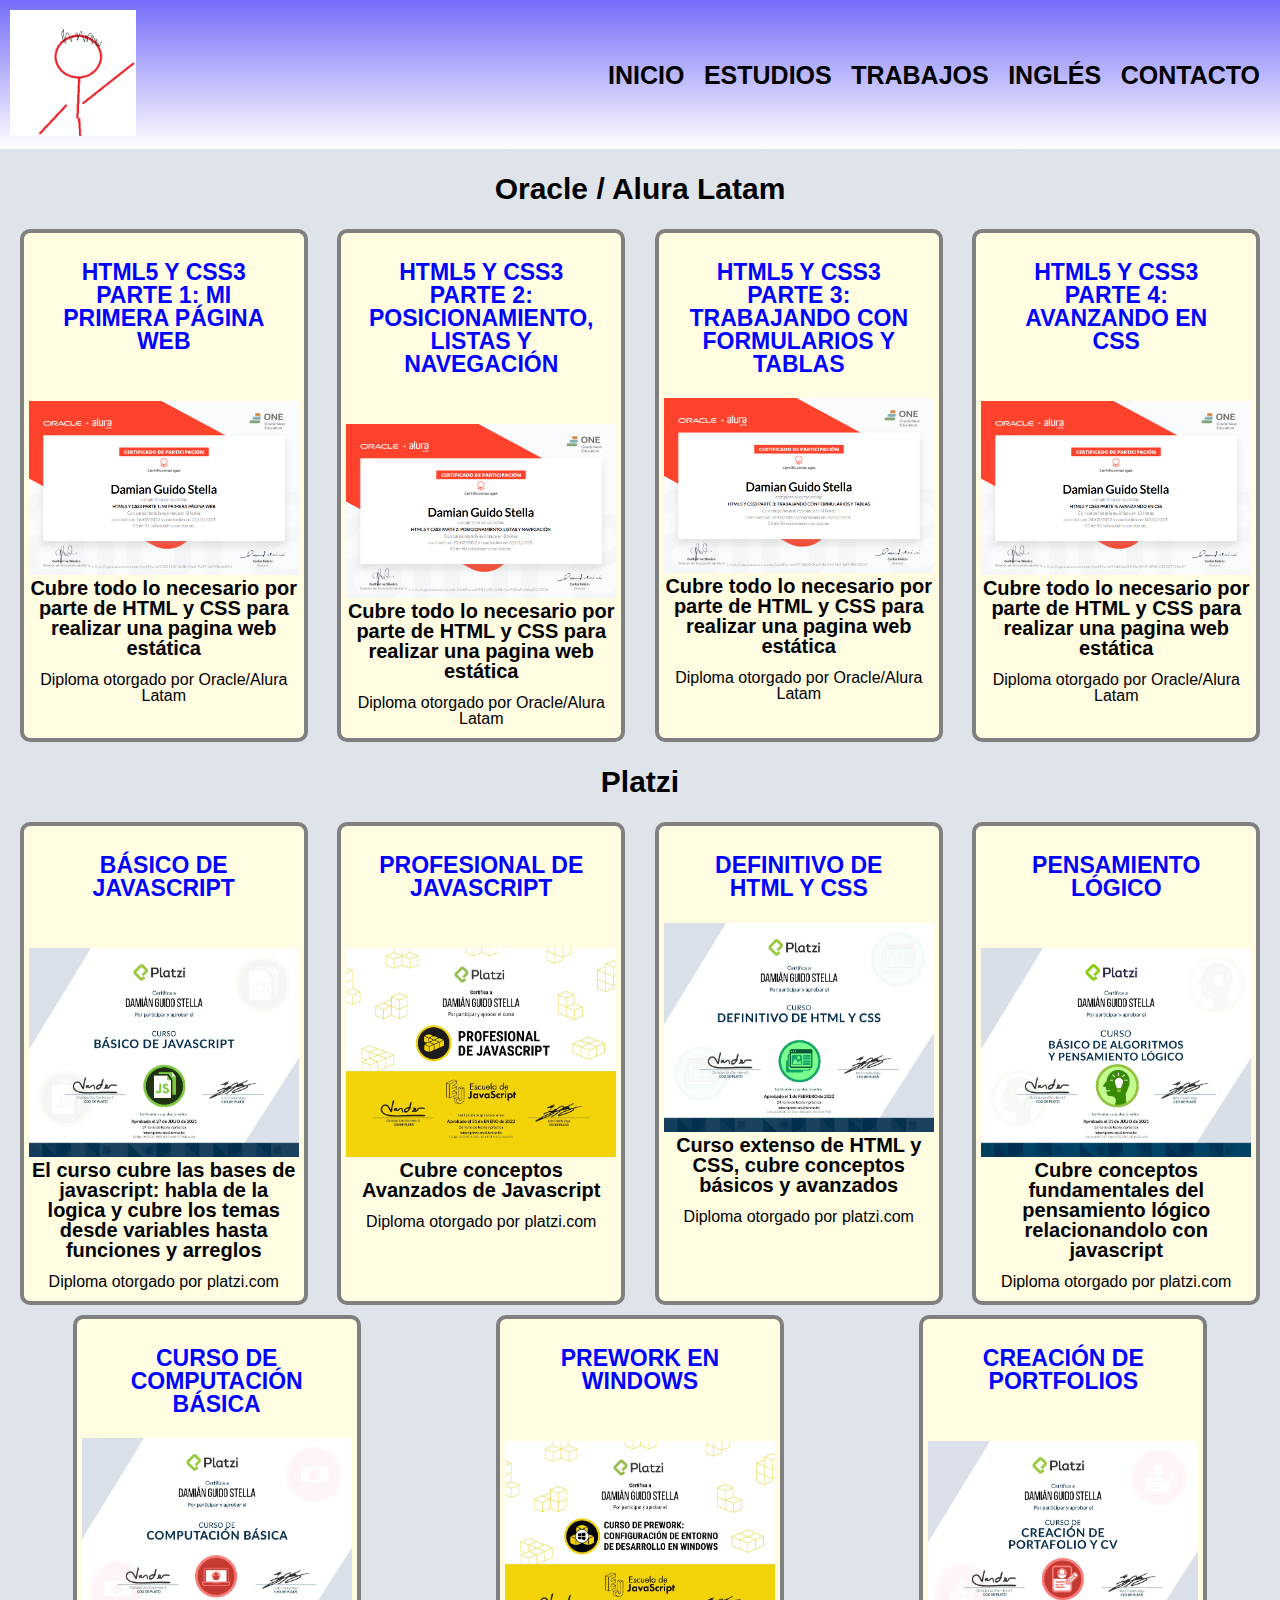
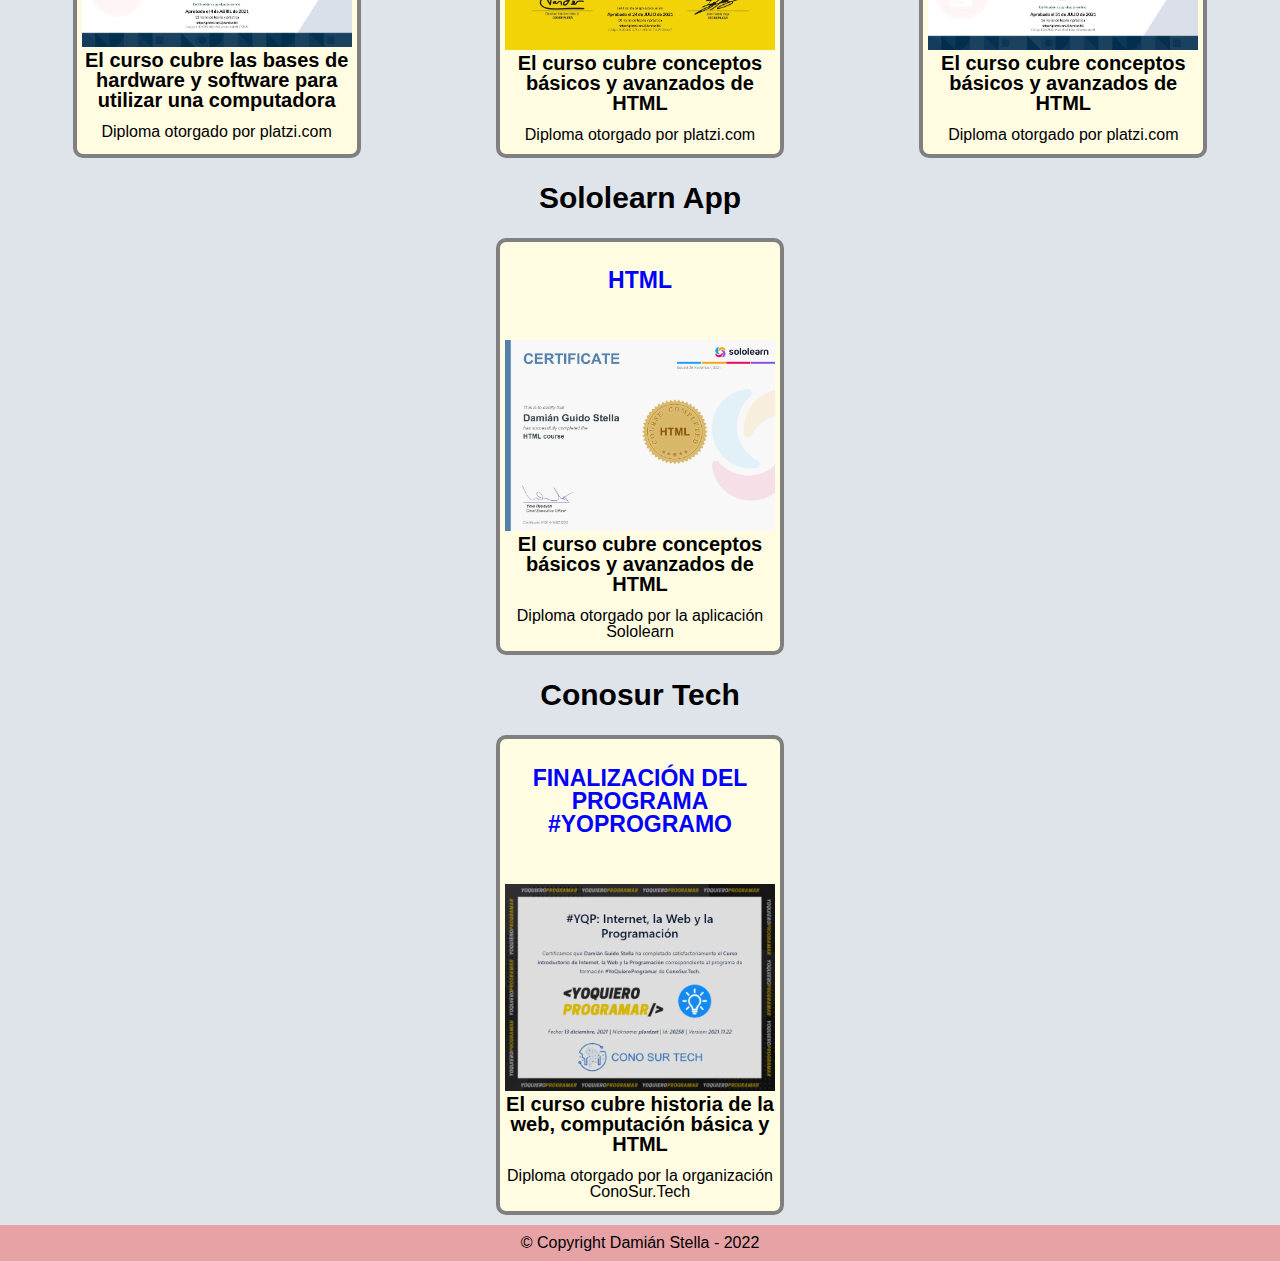
==== certificados.html @ 4e6ff2ce "Initial commit" ====
<!DOCTYPE html>
<html>
    <head>
        <meta charset="UTF-8">
        <meta lang="es">
        <link rel="stylesheet" href="reset_css.css">
        <link rel="stylesheet" href="style.css">
    </head>
    <title>
        Estudios y Certificados
    </title>

    <body>

        <header>
            <div id="banner">
            <h1><img class="foto_main" src="ImagenesIndex/foto_header.png"></h1>
            <nav>
            <ul>
                <li><a href="index.html"> Inicio</a></li>
                <li><a href="certificados.html">Estudios</a></li>
                <li><a href="trabajos.html">Trabajos</a></li>
                <li><a href="ingles.html">Inglés</a></li>
                <li><a href="contacto.html">Contacto</a></li>
            </ul>
            </nav>
            </div>

        </header>
        
        <main>

            <h2 class="titulocertificados">Oracle / Alura Latam</h2>

            
            <ul class="certificados">
                <li>
                    <a href="Imagenes Certificados/HTML5 y CSS3 parte1.png">
                        <h2>HTML5 y CSS3 parte 1: Mi primera página web</h2>
                        <h2> </h2>
                        <img src="Imagenes Certificados/HTML5 y CSS3 parte1.png" alt="Diploma de la parte 1 de HTML y CSS">
                        <p class="descripcion-texto">Cubre todo lo necesario por parte de HTML y CSS para realizar una pagina web estática</p>
                        <p class="descripcion-origen">Diploma otorgado por Oracle/Alura Latam</p>
                    </a>
                </li>

                <li>
                    <a href="Imagenes Certificados/HTML5 y CSS3 parte2.png">
                        <h2>HTML5 y CSS3 parte 2: Posicionamiento, listas y navegación</h2>
                        <h2> </h2>
                        <img src="Imagenes Certificados/HTML5 y CSS3 parte2.png" alt="Diploma de la parte 2: Posicionamiento, listas y navegación">
                        <p class="descripcion-texto">Cubre todo lo necesario por parte de HTML y CSS para realizar una pagina web estática</p>
                        <p class="descripcion-origen">Diploma otorgado por Oracle/Alura Latam</p>
                    </a>
                </li>

                <li>
                    <a href="Imagenes Certificados/HTML5 y CSS3 parte3.png">
                        <h2>HTML5 y CSS3 parte 3: Trabajando con formularios y tablas</h2>
                        <img src="Imagenes Certificados/HTML5 y CSS3 parte3.png" alt="Diploma de la parte 3: Trabajando con formularios y tablas">
                        <p class="descripcion-texto">Cubre todo lo necesario por parte de HTML y CSS para realizar una pagina web estática</p>
                        <p class="descripcion-origen">Diploma otorgado por Oracle/Alura Latam</p>
                    </a>
                </li>

                <li>
                    <a href="Imagenes Certificados/HTML5 y CSS3 parte4.png">
                        <h2>HTML5 y CSS3 parte 4: Avanzando en CSS</h2>
                        <h2> </h2>
                        <img src="Imagenes Certificados/HTML5 y CSS3 parte4.png" alt="Diploma de la parte 4: Avanzando en CSS">
                        <p class="descripcion-texto">Cubre todo lo necesario por parte de HTML y CSS para realizar una pagina web estática</p>
                        <p class="descripcion-origen">Diploma otorgado por Oracle/Alura Latam</p>
                    </a>
                </li>

                
            </ul>

            <h2 class="titulocertificados">Platzi</h2>
            

            <ul class="certificados">
                <li>
                    <a href="Imagenes Certificados/diploma-basico-javascript.jpg">
                        <h2>Básico de javascript</h2>
                        <h2> </h2>
                        <img src="Imagenes Certificados/diploma-basico-javascript.jpg" alt="Diploma de javascript basico">
                        <p class="descripcion-texto">El curso cubre las bases de javascript: habla de la logica y cubre los temas desde variables hasta funciones y arreglos</p>
                        <p class="descripcion-origen">Diploma otorgado por platzi.com</p>
                    </a>
                </li>
                <li>
                    <a href="Imagenes Certificados/diploma-javascript.jpg">
                        <h2>Profesional de javascript </h2>
                        <h2> </h2>
                        <img src="Imagenes Certificados/diploma-javascript.jpg" alt="Diploma de javascript profesional">
                        <p class="descripcion-texto">Cubre conceptos Avanzados de Javascript</p>
                        <p class="descripcion-origen">Diploma otorgado por platzi.com</p>
                    </a>
                </li>

                <li>
                    <a href="Imagenes Certificados/diploma-html-css.jpg">
                        <h2>Definitivo de HTML y CSS</h2>
                        <img src="Imagenes Certificados/diploma-html-css.jpg" alt="Diploma definitivo de HTML y CSS">
                        <p class="descripcion-texto">Curso extenso de HTML y CSS, cubre conceptos básicos y avanzados</p>
                        <p class="descripcion-origen">Diploma otorgado por platzi.com</p>
                    </a>
                </li>
                

                <li>
                    <a href="Imagenes Certificados/diploma-pensamiento-logico.jpg">
                        <h2>Pensamiento lógico </h2>
                        <h2> </h2>
                        <img src="Imagenes Certificados/diploma-pensamiento-logico.jpg" alt="Certificado de pensamiento lógico de platzi">
                        <p class="descripcion-texto">Cubre conceptos fundamentales del pensamiento lógico relacionandolo con javascript</p>
                        <p class="descripcion-origen">Diploma otorgado por platzi.com</p>
                    </a>
                </li>
                <li>
                    <a href="Imagenes Certificados/diploma-computacion-basica.jpg">
                        <h2>Curso de computación básica</h2>
                        <img src="Imagenes Certificados/diploma-computacion-basica.jpg" alt="Diploma de computación básica">
                        <p class="descripcion-texto">El curso cubre las bases de hardware y software para utilizar una computadora</p>
                        <p class="descripcion-origen">Diploma otorgado por platzi.com</p>
                    </a>
                </li>
                <li>
                    <a href="Imagenes Certificados/diploma-prework-windows.jpg">
                        <h2>Prework en windows</h2>
                        <h2> </h2>
                        <img src="Imagenes Certificados/diploma-prework-windows.jpg" alt="Diploma de prework en windows">
                        <p class="descripcion-texto">El curso cubre conceptos básicos y avanzados de HTML</p>
                        <p class="descripcion-origen">Diploma otorgado por platzi.com</p>
                    </a>
                </li>

                <li>
                    <a href="Imagenes Certificados/diploma-portafolios.jpg">
                        <h2>Creación de portfolios </h2>
                        <h2> </h2>
                        <img src="Imagenes Certificados/diploma-portafolios.jpg" alt="Diploma de creacion de portfolios">
                        <p class="descripcion-texto">El curso cubre conceptos básicos y avanzados de HTML</p>
                        <p class="descripcion-origen">Diploma otorgado por platzi.com</p>
                    </a>
                </li>
            </ul>

            <h2 class="titulocertificados">Sololearn App</h2>

            <ul class="certificados">
                <li>
                    <a href="Imagenes Certificados/SoloLearn Html.jpeg">
                        <h2>HTML</h2>
                        <h2> </h2>
                        <img src="Imagenes Certificados/SoloLearn Html.jpeg" alt="Certificado de Html de SoloLearn">
                        <p class="descripcion-texto">El curso cubre conceptos básicos y avanzados de HTML</p>
                        <p class="descripcion-origen">Diploma otorgado por la aplicación Sololearn</p>
                    </a>
                </li>
            </ul>

            <h2 class="titulocertificados">Conosur Tech</h2>

            <ul class="certificados">
                <li>
                    <a href="Imagenes Certificados/Certificado_ConoSur.jpg">
                        <h2>Finalización del programa #YOPROGRAMO</h2>
                        <h2> </h2>
                        <img src="Imagenes Certificados/Certificado_ConoSur.jpg" alt="Certificado del Conosur">
                        <p class="descripcion-texto">El curso cubre historia de la web, computación básica y HTML</p>
                        <p class="descripcion-origen">Diploma otorgado por la organización ConoSur.Tech</p>
                    </a>
                </li>
            </ul>

        </main>


        <footer>
            <p class="copyright">&copy Copyright Damián Stella - 2022</p>

        </footer>
        <script src="script.js"></script>
    </body>
</html>
---- style.css ----
body {
    background-color: rgb(223, 228, 235) ;
    font-family: 'Trebuchet MS', 'Lucida Sans Unicode', 'Lucida Grande', 'Lucida Sans', Arial, sans-serif;
}

.foto_main{
    width: 10%;
    position: relative;
 
}

.fotosubmenu{
    position: relative;
    left: 50%;
    transform: translateX(-50%);
    margin-top: 10px;
}

.container-slider{
    width: 90%;
    max-width: 640px;
    margin-top: 50px;
    margin-bottom: 50px;
    overflow: hidden;
    box-shadow: 0 0 0 10px #fff,
                0 15px 50px;
    position: relative;
    left: 50%;
    transform: translateX(-50%);
}

.slider{
    display: flex;
    /* este 400 % que esta aca es porque son 4 fotos, si se aumentan las fotos, hay que subir
    ese numero en cantidad de fotos * 100% */
    width: 500%;
    height: 480px;
    margin-left: -100%;
}

.slider__img{
    display: block;
    width: 100%;
    height: 100%;
    object-fit: cover;
}

.slider__btn{
    position: absolute;
    width: 35px;
    height: 35px;
    background: rgba(255, 255, 255, 0.5);
    color: rgb(0, 0, 0);
    top: 50%;
    transform: translateY(-50%);
    font-size: 30px;
    font-weight: bold;
    font-family: monospace;
    text-align: center;
    border-radius: 50%;
    cursor: pointer;
}

.slider__btn:hover{
    background: #fff;
}

.slider__btn--left{
    left: 10px;
}

.slider__btn--right{
    right: 10px;
}

.tituloprincipal {
    display: block;
    text-align: center;
    color: rgb(0, 0, 0);
    background-color: rgba(70, 56, 255, 0.23);
    font-size: 50px;
    text-transform: uppercase;
    margin: 15px;
    padding: 15px;
    box-shadow: 0 3px 5px;
    border-radius: 10px;
}

.acercademi{
    background-color: rgba(70, 56, 255, 0.23);
    padding: 10% px;
    line-height: 25px;
    font-size: 18px;
    margin: 5%;
    border-radius: 20px;
    box-shadow: 0 3px 5px ;

}





.acercademi h3{
    padding: 10px;
    font-size: 20px;
    font-weight: bold;
    text-decoration: underline;
    text-align: center;
    border-radius: 20px;

    font-family: 'Trebuchet MS', 'Lucida Sans Unicode', 'Lucida Grande', 'Lucida Sans', Arial, sans-serif;
}



.par_acercademi {
    color: black;
    padding: 20px;
    text-align: justify;
    font-size: 18px;
    justify-content: space-between;
    font-family: 'Trebuchet MS', 'Lucida Sans Unicode', 'Lucida Grande', 'Lucida Sans', Arial, sans-serif;
}


#banner {
    width: auto;
    position: relative;
    margin: 0 auto;
}

header {
    background:linear-gradient(rgba(70, 56, 255, 0.692),rgb(255, 255, 255));
    padding: 10px 10px;
    margin-bottom: 25px;
}
nav{
    position: absolute;
    top: 50%;
    transform: translateY(-50%);
    right: 10px;
    
}


nav li {
    display: inline;
    top: 50%;
    vertical-align: center;
    margin: 0 0 0 15px;
}
nav a{
    text-transform: uppercase;
    color: black;
    font-weight: bolder;
    font-size: 25px;
    text-decoration: none;
}

nav a:hover {
    color: darkorange;
    font-size: 30px;

}

nav a:active{
    color: blue;
}



.iconosskill{
    display: inline-block;
    align-content: center;
    position: relative;
    left: 50%;
    transform: translateX(-50%);  

}

.iconosskill :hover{
    background-color: rgb(255, 255, 255);
    transition: 2s;
    border: 20px;
    border: 2px solid grey;
}

.misHobbies{
    color: black;
    font-size: 30px;
    text-align: center;
    text-decoration: underline;
    font-weight: bold;
    margin: 20px
}

h2{
    color: black;
    font-size: 30px;
    text-align: center;

    font-weight: bold;
    margin: 20px
}

.certificados{
    position: relative;
    width: auto;
    margin: 5px;
    display: flex;


    justify-content: space-around;
    flex-wrap: wrap;

}

.certificados li{
    text-align: center;
    padding: 5px;
    width: 22.7%;
    vertical-align: top;
    background: rgb(255, 252, 226);    
    margin: 5px;
    box-sizing: border-box;
    border: 4px solid grey;
    border-radius: 10px;
}

.certificados li a{
    text-decoration: none;
    color: black;
}

/*
.contenedor_imagenes .imagenesingles{
    width: 24.5%;
    position: relative;
    margin: 2px;
    box-shadow: 0px 0px 3px 0px rgba(0, 0, 0, 0.7)
}

.imagenesingles img{
    width: 100%;
    height: 100%;
}

.contenedor_imagenes{
    display: flex;
    width: 95%;
    margin: auto;
    justify-content: space-around;
    flex-wrap: wrap;
    border-radius: 5px;
    margin-bottom: 20px;
    margin-top: 20px;
}

.certificados li{
    
    display: inline-block;
    align-content: center;
    text-align: center;
    padding: 5px;
    width: 22.7%;
    vertical-align: top;
    background: rgb(255, 252, 226);    
    margin: 5px;
    box-sizing: border-box;
    border: 4px solid grey;
    border-radius: 10px;
}

*/

.certificados li:hover{
    border-color: blue;
    cursor: pointer;
}

.certificados h2 {
    font-size: 23px;
    font-weight: bold;
    color: blue;
    padding: 1%;
    text-transform: uppercase;
    vertical-align: top;
}

.certificados img{
    width: 100%;
}

.diplomaescuelaingles{
    width: 60%;
    position: relative;
    left: 50%;
    transform: translateX(-50%);
}

.descripcion-texto{
    font-size: 20px;
    font-weight: bold;
}

.certificados li .descripcion-origen{
    position: relative;
    bottom: 1px;
    margin-top: 15px;
    margin-bottom: 5px;
    vertical-align: bottom;
}




footer {
    position:relative;
    text-align: center;
    background: rgba(241, 78, 78, 0.438);
    padding: 10px;

    
}
/*
main{
    width: 940px;
    margin: 0 auto;
}
*/

form{
    position: relative;
    left: 25%;
    margin-top: 50px;

    margin-bottom: 100px;
}

form label {
    display: block;
    font-size: 20px;
    margin: 0 0 10px;
}

.cajitas {
    display: block;
    margin: 0 0 20px;
    padding: 10px 25px;
    border-radius: 5px;
    box-shadow: 0 2px 3px;
    width: 40%;
}


.contactame{
    font-size: 30px;
    text-align: center;
    margin-top: 50px;
    font-weight: bold;

}

/*pagina de ingles*/

.contenedor_imagenes{
    display: flex;
    width: 95%;
    margin: auto;
    justify-content: space-around;
    flex-wrap: wrap;
    border-radius: 5px;
    margin-bottom: 20px;
    margin-top: 20px;
}

.contenedor_imagenes .imagenesingles{
    width: 24.5%;
    position: relative;
    margin: 2px;
    box-shadow: 0px 0px 3px 0px rgba(0, 0, 0, 0.7)
}

.imagenesingles img{
    width: 100%;
    height: 100%;
}

.overlay{
    position: absolute;
    bottom: 0px;
    left: 0;
    background: rgba(0, 0, 0, 0.5);
    width: 100%;
    height: 0%;
    transition: 1s;
    overflow: hidden;
}

.overlay #comentariogaleria{
    color: #fff;
    font-weight: 300;
    font-size: 30px;
    position: absolute;
    top: 50%;
    left:50%;
    text-align: center;
    transform: translate(-50%,-50%);

}

.imagenesingles:hover .overlay{
    height: 100%;
    cursor: pointer;
}


@media screen and (max-width:1000px) {
    .contenedor_imagenes{
        width: 90%;
    }
    .contenedor_imagenes .imagenesingles{
        width: 30%;
    }
}


@media screen and (max-width:700px) {
    .contenedor_imagenes{
        width: 92%;
    }
    .contenedor_imagenes .imagenesingles{
        width: 48%;
    }
}


@media screen and (max-width:450px) {
    .contenedor_imagenes{
        width: 90%;
    }
    .contenedor_imagenes .imagenesingles{
        width: 80%;
    }
}


/*pagina trabajo*/
.paginastrabajos{
    position: relative;
    left:50%;
    transform: translate(-50%);
    margin: 20px;
}

.parrafotrabajos{
    width: 72%;
    font-size: 18px;
    position: relative;
    left: 50%;
    transform: translateX(-50%);
    margin: 20px;
    text-align: justify;
    line-height: 25px;
    padding: 20px;
    font-family: 'Trebuchet MS', 'Lucida Sans Unicode', 'Lucida Grande', 'Lucida Sans', Arial, sans-serif;
    background-color: rgba(70, 56, 255, 0.23);
    line-height: 25px;
    border-radius: 20px;
    box-shadow: 0 3px 5px ;
}
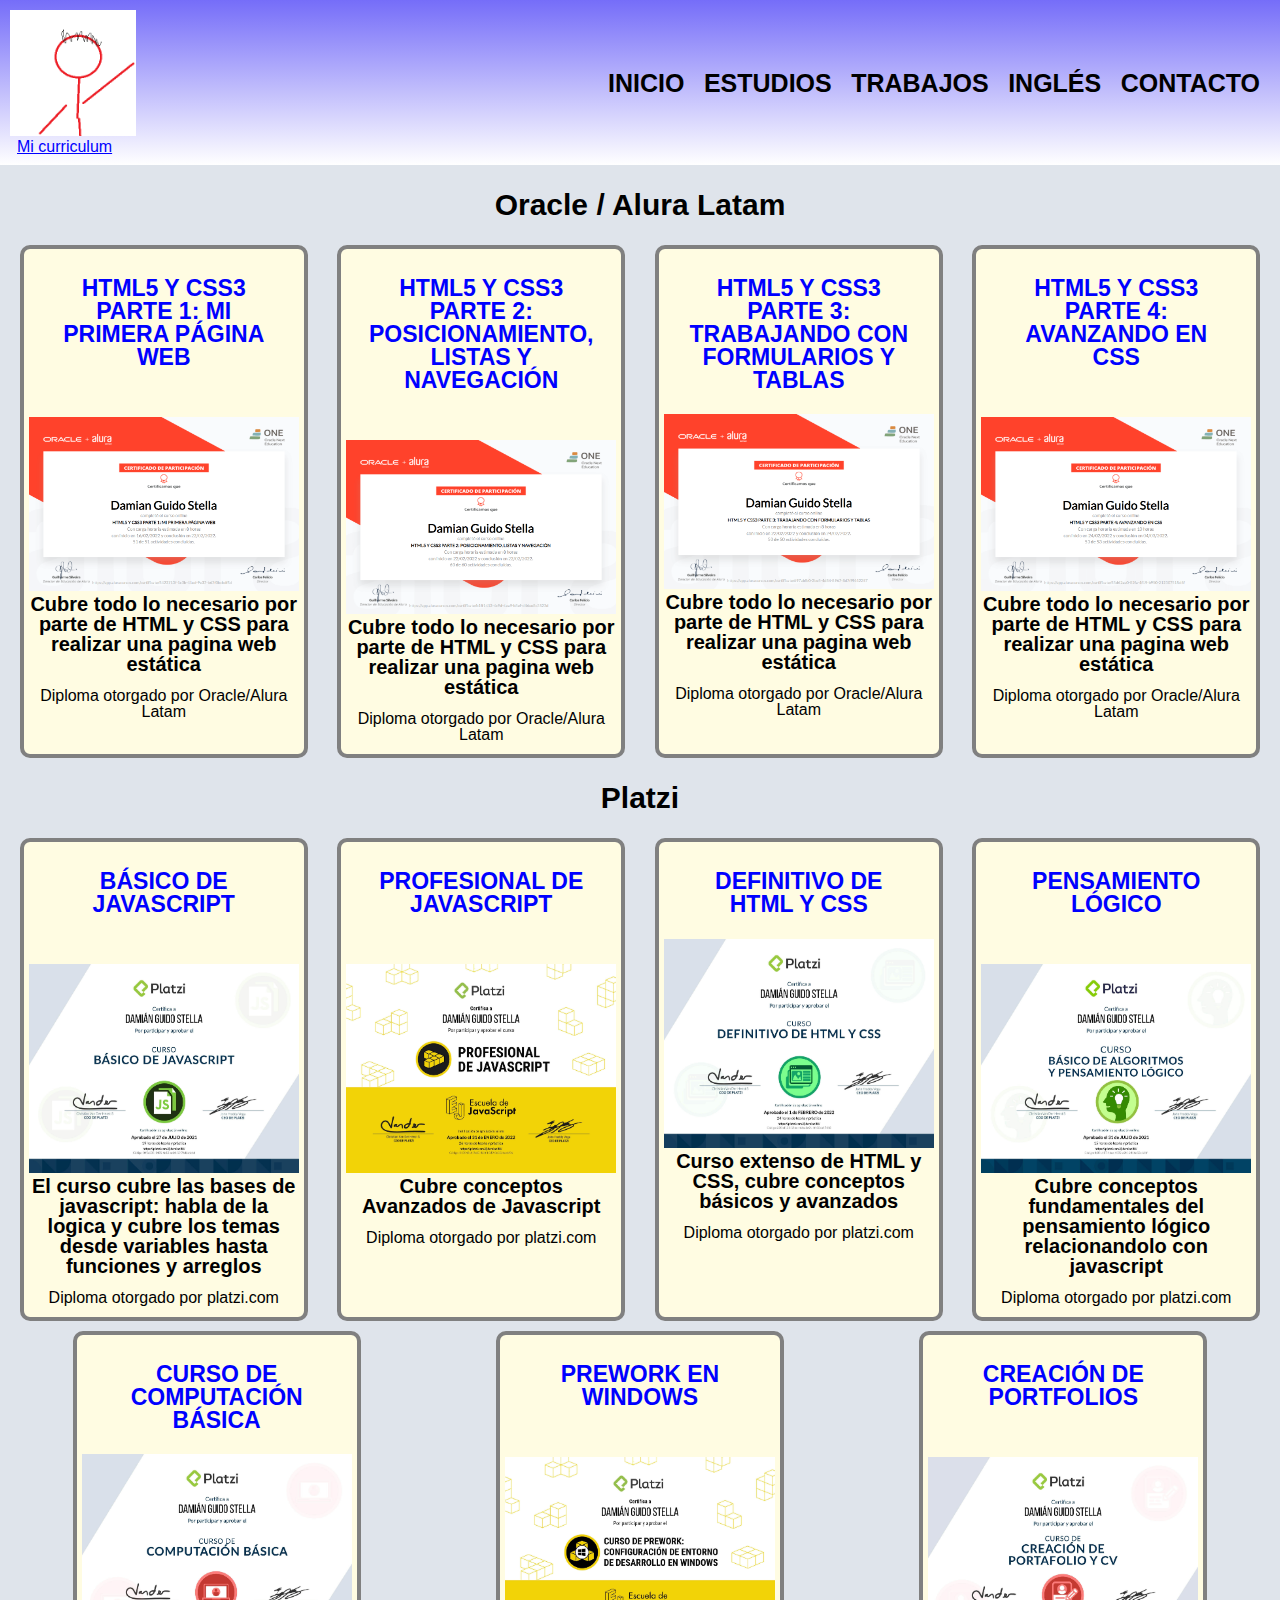
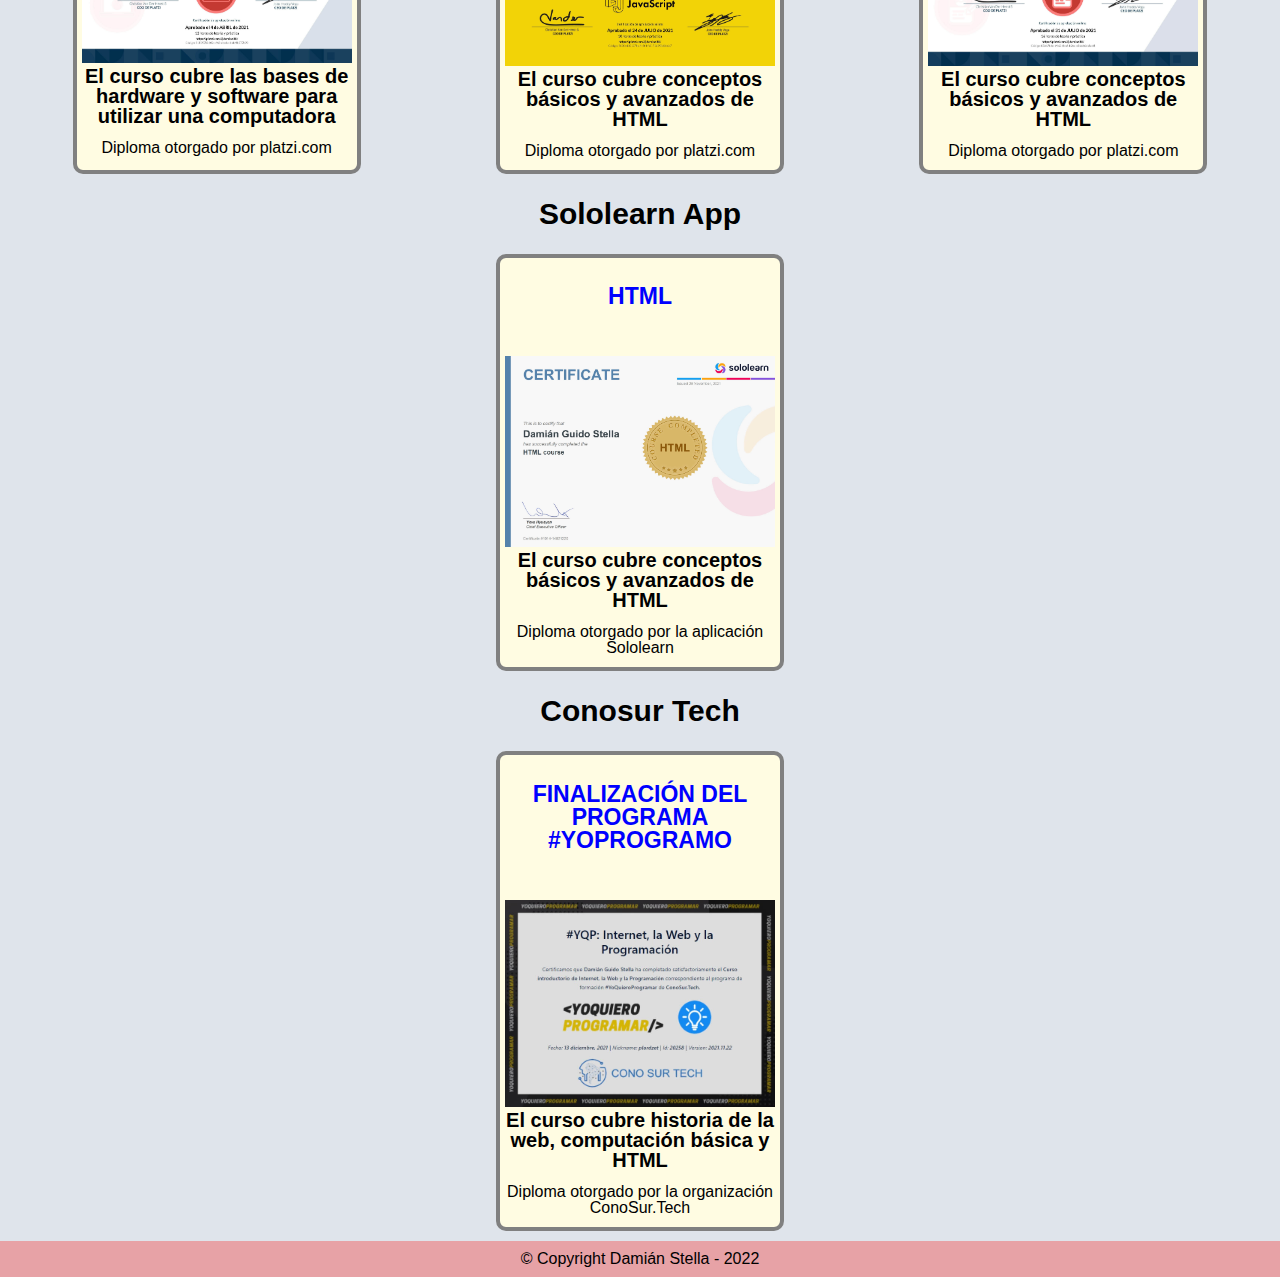
==== commit c1ad63bf: "update the curriculum part" ====
--- a/certificados.html
+++ b/certificados.html
@@ -24,6 +24,7 @@
                 <li><a href="contacto.html">Contacto</a></li>
             </ul>
             </nav>
+            <a href="TEST.pdf" target="blank" style= "color: blue; padding-left: 7px;">Mi curriculum</a>
             </div>
 
         </header>
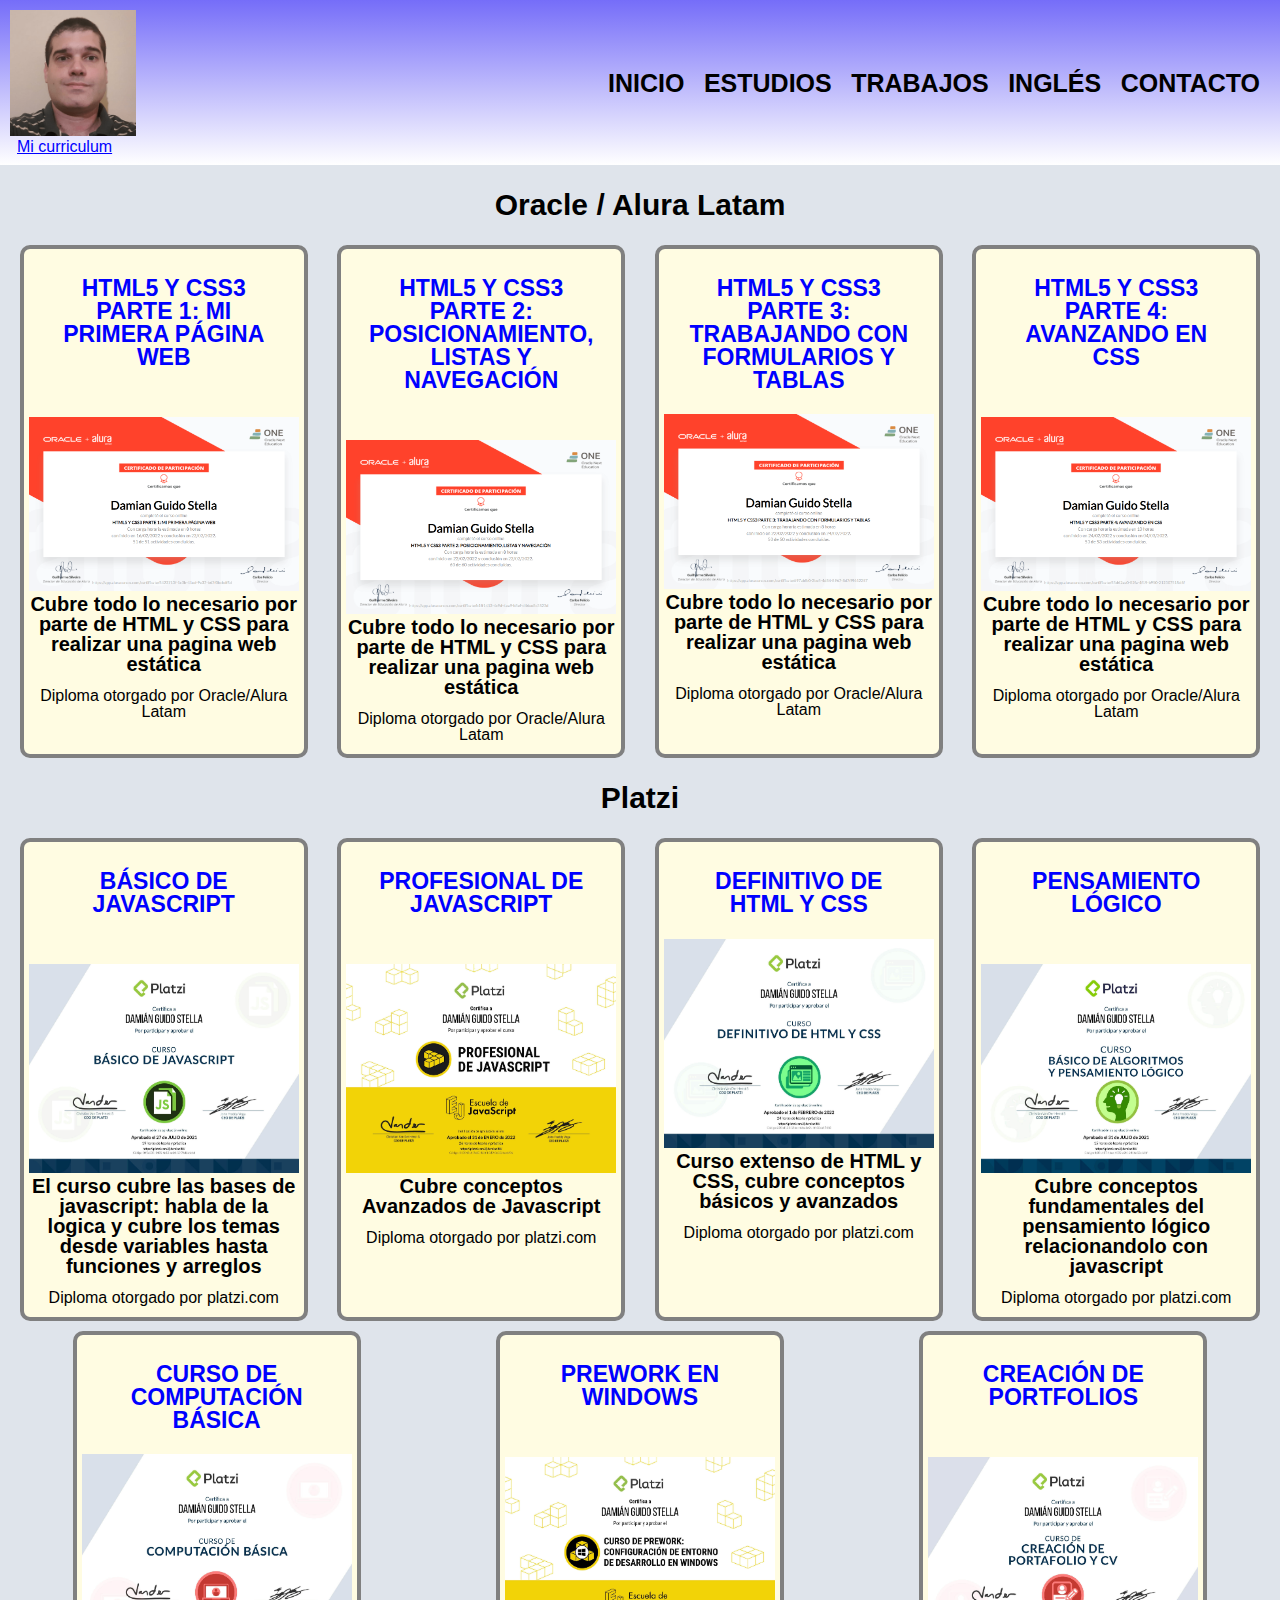
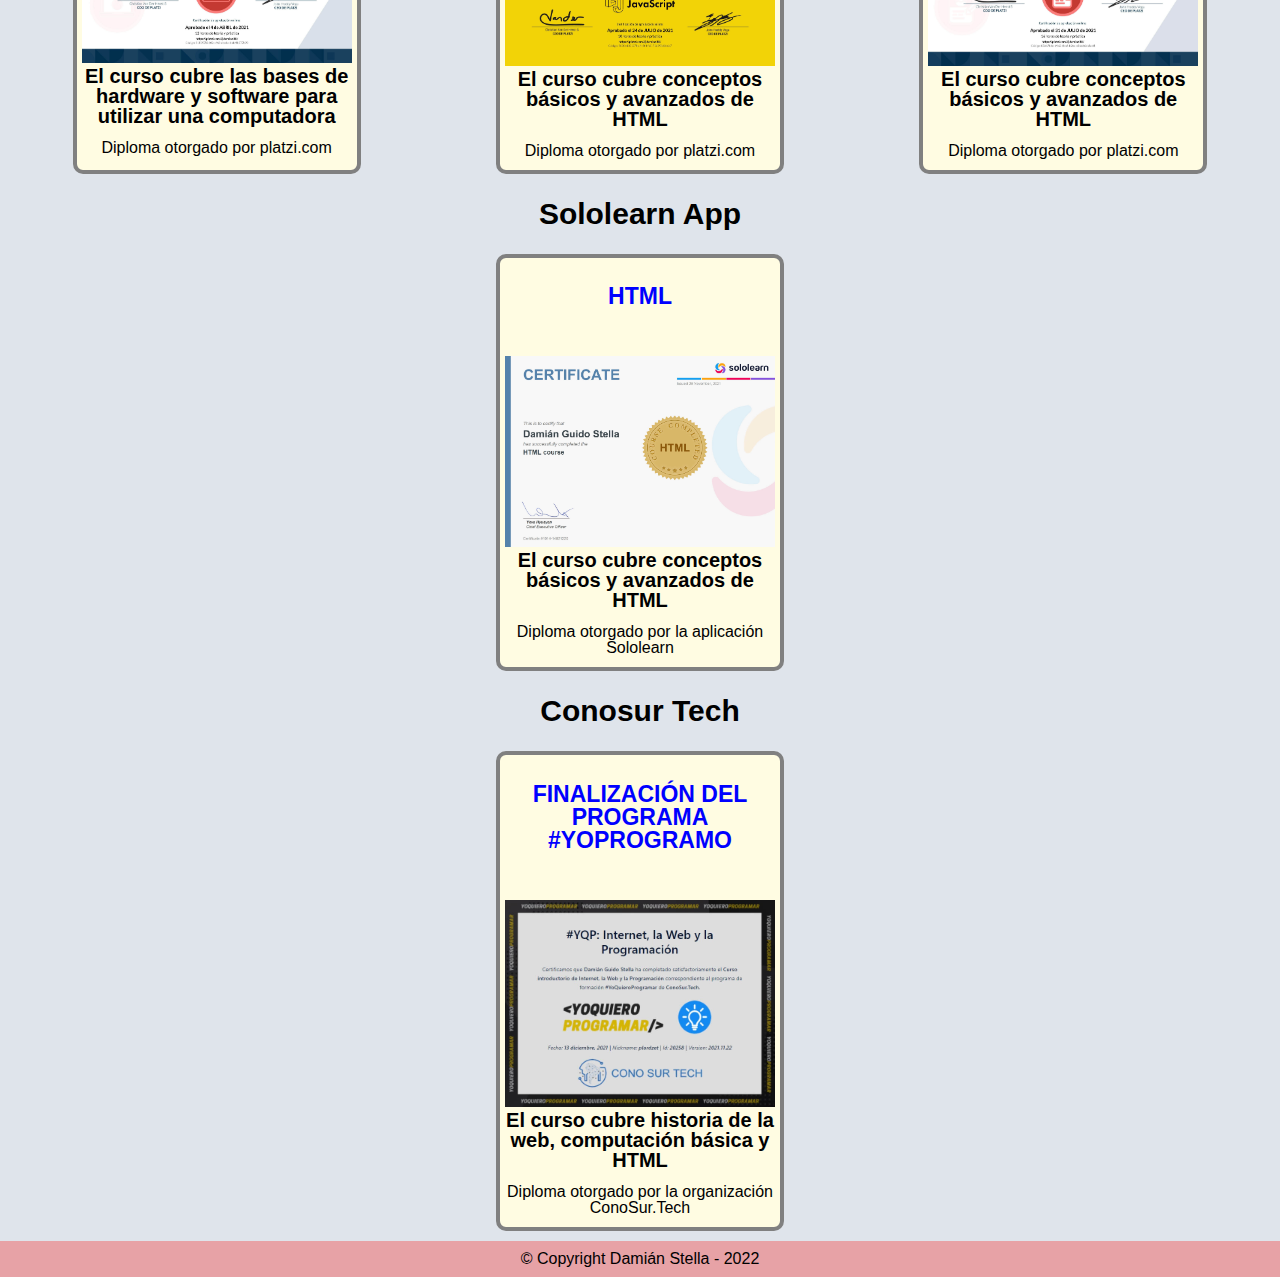
==== commit dbfc4ac8: "Final initial commit" ====
--- a/certificados.html
+++ b/certificados.html
@@ -24,7 +24,7 @@
                 <li><a href="contacto.html">Contacto</a></li>
             </ul>
             </nav>
-            <a href="TEST.pdf" target="blank" style= "color: blue; padding-left: 7px;">Mi curriculum</a>
+            <a href="Curriculum.pdf" target="blank" style= "color: blue; padding-left: 7px;">Mi curriculum</a>
             </div>
 
         </header>
--- a/style.css
+++ b/style.css
@@ -233,18 +233,89 @@
     color: black;
 }
 
-/*
-.contenedor_imagenes .imagenesingles{
-    width: 24.5%;
-    position: relative;
-    margin: 2px;
-    box-shadow: 0px 0px 3px 0px rgba(0, 0, 0, 0.7)
-}
-
-.imagenesingles img{
+.certificados li:hover{
+    border-color: blue;
+    cursor: pointer;
+}
+
+.certificados h2 {
+    font-size: 23px;
+    font-weight: bold;
+    color: blue;
+    padding: 1%;
+    text-transform: uppercase;
+    vertical-align: top;
+}
+
+.certificados img{
     width: 100%;
-    height: 100%;
-}
+}
+
+.diplomaescuelaingles{
+    width: 60%;
+    position: relative;
+    left: 50%;
+    transform: translateX(-50%);
+}
+
+.descripcion-texto{
+    font-size: 20px;
+    font-weight: bold;
+}
+
+.certificados li .descripcion-origen{
+    position: relative;
+    bottom: 1px;
+    margin-top: 15px;
+    margin-bottom: 5px;
+    vertical-align: bottom;
+}
+
+
+
+
+footer {
+    position:relative;
+    text-align: center;
+    background: rgba(241, 78, 78, 0.438);
+    padding: 10px;
+
+    
+}
+
+form{
+    position: relative;
+    left: 25%;
+    margin-top: 50px;
+
+    margin-bottom: 100px;
+}
+
+form label {
+    display: block;
+    font-size: 20px;
+    margin: 0 0 10px;
+}
+
+.cajitas {
+    display: block;
+    margin: 0 0 20px;
+    padding: 10px 25px;
+    border-radius: 5px;
+    box-shadow: 0 2px 3px;
+    width: 40%;
+}
+
+
+.contactame{
+    font-size: 30px;
+    text-align: center;
+    margin-top: 50px;
+    font-weight: bold;
+
+}
+
+/*pagina de ingles*/
 
 .contenedor_imagenes{
     display: flex;
@@ -257,124 +328,6 @@
     margin-top: 20px;
 }
 
-.certificados li{
-    
-    display: inline-block;
-    align-content: center;
-    text-align: center;
-    padding: 5px;
-    width: 22.7%;
-    vertical-align: top;
-    background: rgb(255, 252, 226);    
-    margin: 5px;
-    box-sizing: border-box;
-    border: 4px solid grey;
-    border-radius: 10px;
-}
-
-*/
-
-.certificados li:hover{
-    border-color: blue;
-    cursor: pointer;
-}
-
-.certificados h2 {
-    font-size: 23px;
-    font-weight: bold;
-    color: blue;
-    padding: 1%;
-    text-transform: uppercase;
-    vertical-align: top;
-}
-
-.certificados img{
-    width: 100%;
-}
-
-.diplomaescuelaingles{
-    width: 60%;
-    position: relative;
-    left: 50%;
-    transform: translateX(-50%);
-}
-
-.descripcion-texto{
-    font-size: 20px;
-    font-weight: bold;
-}
-
-.certificados li .descripcion-origen{
-    position: relative;
-    bottom: 1px;
-    margin-top: 15px;
-    margin-bottom: 5px;
-    vertical-align: bottom;
-}
-
-
-
-
-footer {
-    position:relative;
-    text-align: center;
-    background: rgba(241, 78, 78, 0.438);
-    padding: 10px;
-
-    
-}
-/*
-main{
-    width: 940px;
-    margin: 0 auto;
-}
-*/
-
-form{
-    position: relative;
-    left: 25%;
-    margin-top: 50px;
-
-    margin-bottom: 100px;
-}
-
-form label {
-    display: block;
-    font-size: 20px;
-    margin: 0 0 10px;
-}
-
-.cajitas {
-    display: block;
-    margin: 0 0 20px;
-    padding: 10px 25px;
-    border-radius: 5px;
-    box-shadow: 0 2px 3px;
-    width: 40%;
-}
-
-
-.contactame{
-    font-size: 30px;
-    text-align: center;
-    margin-top: 50px;
-    font-weight: bold;
-
-}
-
-/*pagina de ingles*/
-
-.contenedor_imagenes{
-    display: flex;
-    width: 95%;
-    margin: auto;
-    justify-content: space-around;
-    flex-wrap: wrap;
-    border-radius: 5px;
-    margin-bottom: 20px;
-    margin-top: 20px;
-}
-
 .contenedor_imagenes .imagenesingles{
     width: 24.5%;
     position: relative;
@@ -455,7 +408,7 @@
 }
 
 .parrafotrabajos{
-    width: 72%;
+    width: 82%;
     font-size: 18px;
     position: relative;
     left: 50%;
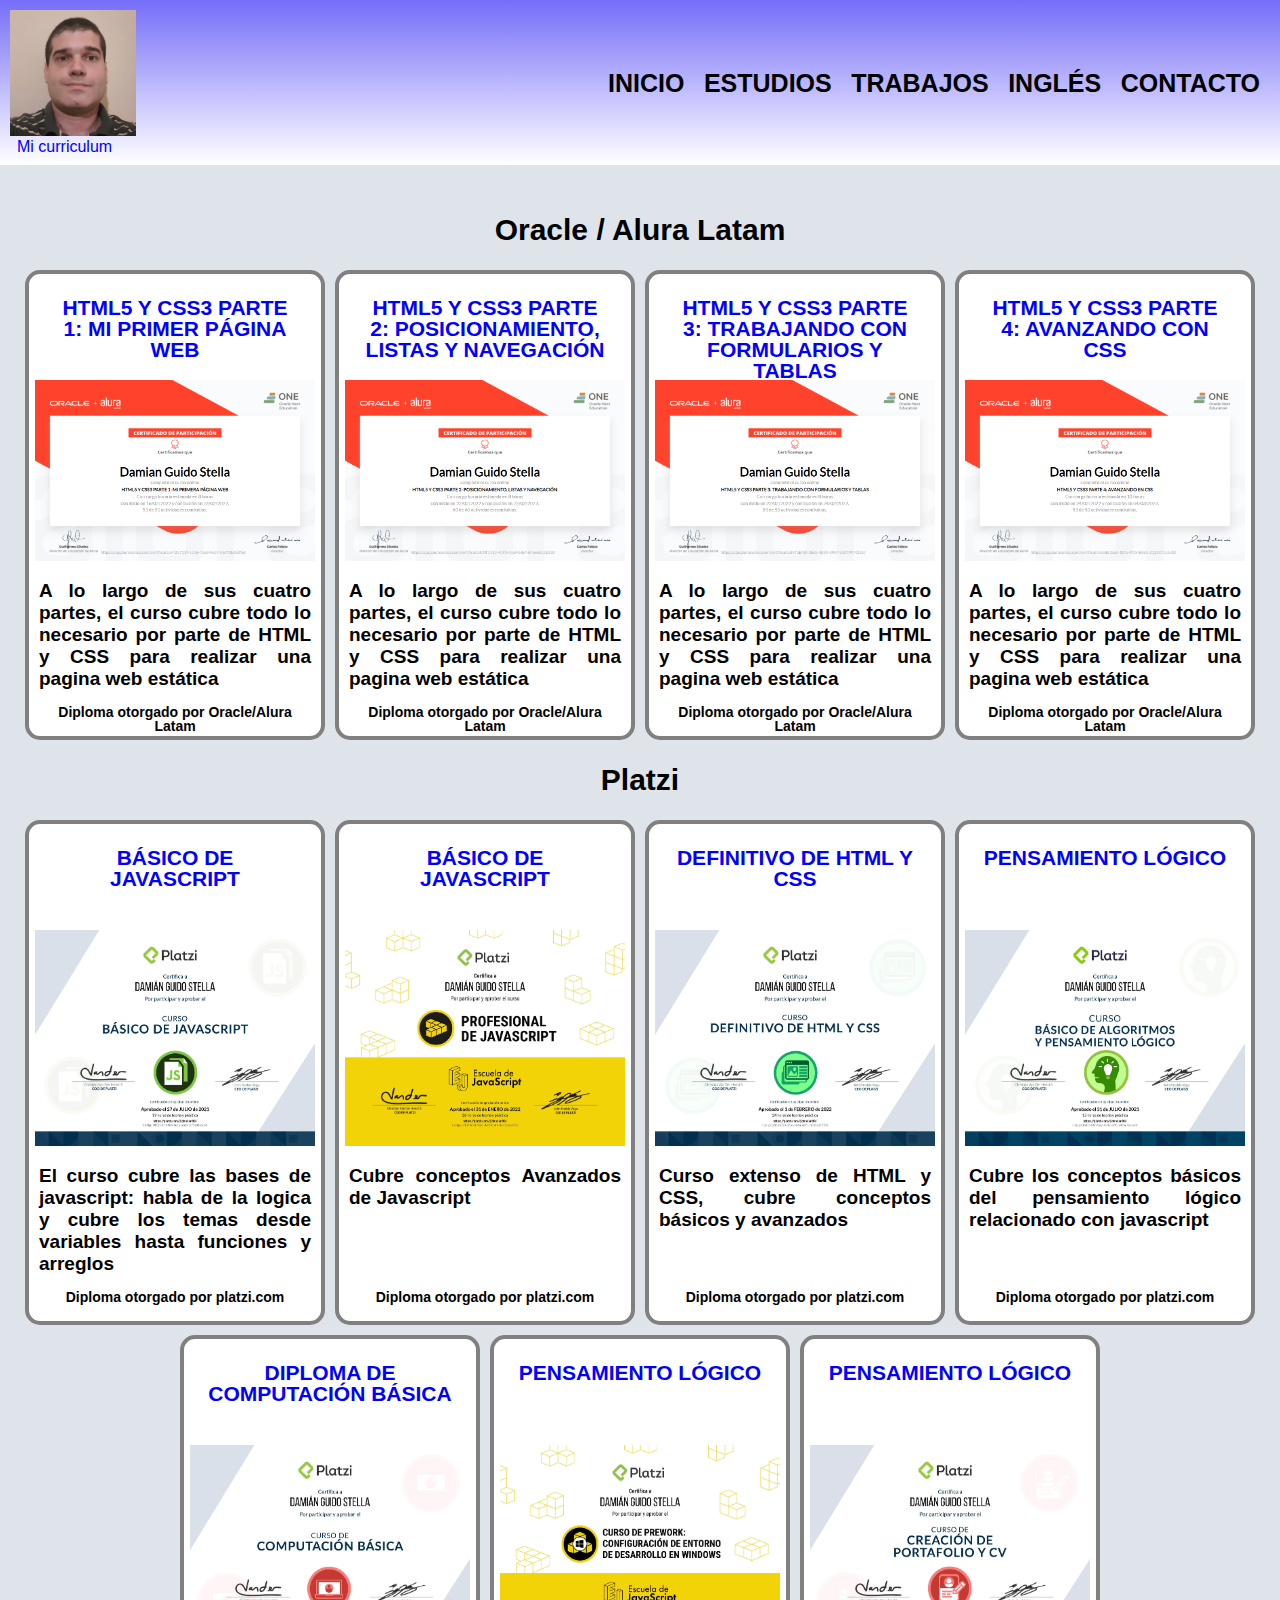
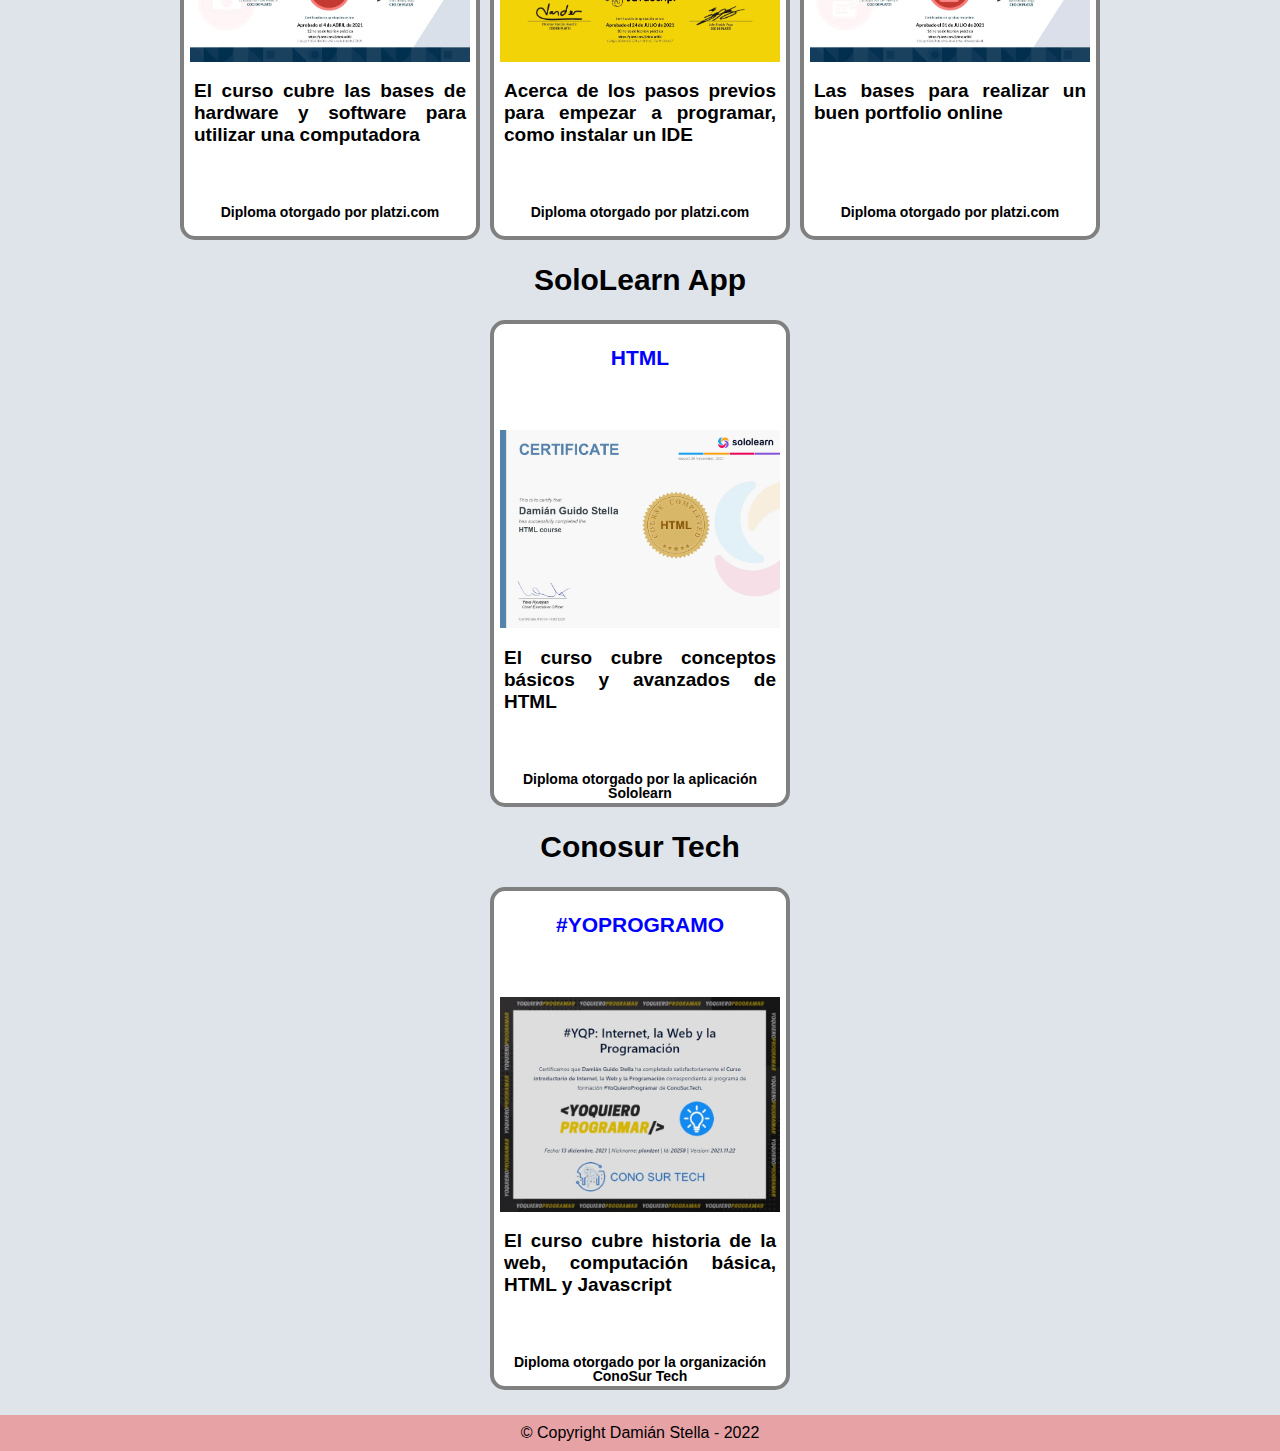
==== commit f87a8537: "Add files via upload" ====
--- a/certificados.html
+++ b/certificados.html
@@ -33,148 +33,252 @@
 
             <h2 class="titulocertificados">Oracle / Alura Latam</h2>
 
-            
-            <ul class="certificados">
-                <li>
-                    <a href="Imagenes Certificados/HTML5 y CSS3 parte1.png">
-                        <h2>HTML5 y CSS3 parte 1: Mi primera página web</h2>
-                        <h2> </h2>
+            <section class="containercertificados" >
+            
+            <div class="card">
+                <a href="Imagenes Certificados/HTML5 y CSS3 parte1.png">
+                    <div>
+                        <h2 class="card-titulo">HTML5 y CSS3 parte 1: Mi primer página web</h2>
+                    </div>
+                    <div class="card-image">
                         <img src="Imagenes Certificados/HTML5 y CSS3 parte1.png" alt="Diploma de la parte 1 de HTML y CSS">
-                        <p class="descripcion-texto">Cubre todo lo necesario por parte de HTML y CSS para realizar una pagina web estática</p>
-                        <p class="descripcion-origen">Diploma otorgado por Oracle/Alura Latam</p>
-                    </a>
-                </li>
-
-                <li>
+                    </div>
+                    <div>
+                        <p class="descripcion">A lo largo de sus cuatro partes, el curso cubre todo lo necesario por parte de HTML y CSS para realizar una pagina web estática</p>
+                    </div>
+                    <div>
+                        <p class="origen">Diploma otorgado por Oracle/Alura Latam</p>
+                    </div>
+            </div>
+            </a>
+
+
+            <div class="card">
                     <a href="Imagenes Certificados/HTML5 y CSS3 parte2.png">
-                        <h2>HTML5 y CSS3 parte 2: Posicionamiento, listas y navegación</h2>
-                        <h2> </h2>
-                        <img src="Imagenes Certificados/HTML5 y CSS3 parte2.png" alt="Diploma de la parte 2: Posicionamiento, listas y navegación">
-                        <p class="descripcion-texto">Cubre todo lo necesario por parte de HTML y CSS para realizar una pagina web estática</p>
-                        <p class="descripcion-origen">Diploma otorgado por Oracle/Alura Latam</p>
-                    </a>
-                </li>
-
-                <li>
-                    <a href="Imagenes Certificados/HTML5 y CSS3 parte3.png">
-                        <h2>HTML5 y CSS3 parte 3: Trabajando con formularios y tablas</h2>
-                        <img src="Imagenes Certificados/HTML5 y CSS3 parte3.png" alt="Diploma de la parte 3: Trabajando con formularios y tablas">
-                        <p class="descripcion-texto">Cubre todo lo necesario por parte de HTML y CSS para realizar una pagina web estática</p>
-                        <p class="descripcion-origen">Diploma otorgado por Oracle/Alura Latam</p>
-                    </a>
-                </li>
-
-                <li>
-                    <a href="Imagenes Certificados/HTML5 y CSS3 parte4.png">
-                        <h2>HTML5 y CSS3 parte 4: Avanzando en CSS</h2>
-                        <h2> </h2>
+                        <div>
+                            <h2 class="card-titulo">HTML5 y CSS3 parte 2: Posicionamiento, listas y navegación</h2>
+                        </div>
+                        <div class="card-image">
+                            <img src="Imagenes Certificados/HTML5 y CSS3 parte2.png" alt="Diploma de la parte 2: Posicionamiento, listas y navegación">
+                        </div>
+                        <div>
+                            <p class="descripcion">A lo largo de sus cuatro partes, el curso cubre todo lo necesario por parte de HTML y CSS para realizar una pagina web estática</p>
+                        </div>
+                        <div>
+                            <p class="origen">Diploma otorgado por Oracle/Alura Latam</p>
+                        </div>
+            </div>
+            </a>
+
+
+            <div class="card">
+                        <a href="Imagenes Certificados/HTML5 y CSS3 parte3.png">
+                            <div>
+                                <h2 class="card-titulo">HTML5 y CSS3 parte 3: Trabajando con formularios y tablas</h2>
+                            </div>
+                            <div class="card-image">
+                                <img src="Imagenes Certificados/HTML5 y CSS3 parte3.png" alt="Diploma de la parte 3: Trabajando con formularios y tablas">
+                            </div>
+                            <div>
+                                <p class="descripcion">A lo largo de sus cuatro partes, el curso cubre todo lo necesario por parte de HTML y CSS para realizar una pagina web estática</p>
+                            </div>
+                            <div>
+                                <p class="origen">Diploma otorgado por Oracle/Alura Latam</p>
+                            </div>
+            </div>
+            </a>
+            
+
+            <div class="card">
+                <a href="Imagenes Certificados/HTML5 y CSS3 parte4.png">
+                    <div>
+                        <h2 class="card-titulo">HTML5 y CSS3 parte 4: Avanzando con CSS</h2>
+                    </div>
+                    <div class="card-image">
                         <img src="Imagenes Certificados/HTML5 y CSS3 parte4.png" alt="Diploma de la parte 4: Avanzando en CSS">
-                        <p class="descripcion-texto">Cubre todo lo necesario por parte de HTML y CSS para realizar una pagina web estática</p>
-                        <p class="descripcion-origen">Diploma otorgado por Oracle/Alura Latam</p>
-                    </a>
-                </li>
-
-                
-            </ul>
+                    </div>
+                    <div>
+                        <p class="descripcion">A lo largo de sus cuatro partes, el curso cubre todo lo necesario por parte de HTML y CSS para realizar una pagina web estática</p>
+                    </div>
+                    <div>
+                        <p class="origen">Diploma otorgado por Oracle/Alura Latam</p>
+                    </div>
+            </div>
+            </a>
+
+
+            </section>
 
             <h2 class="titulocertificados">Platzi</h2>
-            
-
-            <ul class="certificados">
-                <li>
-                    <a href="Imagenes Certificados/diploma-basico-javascript.jpg">
-                        <h2>Básico de javascript</h2>
-                        <h2> </h2>
+
+            <section class="containercertificados" >
+            
+            <div class="card">
+                <a href="Imagenes Certificados/diploma-basico-javascript.jpg">
+                    <div>
+                        <h2 class="card-titulo">Básico de javascript</h2>
+                    </div>
+                    <div class="card-image">
                         <img src="Imagenes Certificados/diploma-basico-javascript.jpg" alt="Diploma de javascript basico">
-                        <p class="descripcion-texto">El curso cubre las bases de javascript: habla de la logica y cubre los temas desde variables hasta funciones y arreglos</p>
-                        <p class="descripcion-origen">Diploma otorgado por platzi.com</p>
-                    </a>
-                </li>
-                <li>
+                    </div>
+                    <div>
+                        <p class="descripcion">El curso cubre las bases de javascript: habla de la logica y cubre los temas desde variables hasta funciones y arreglos</p>
+                    </div>
+                    <div>
+                        <p class="origen">Diploma otorgado por platzi.com</p>
+                    </div>
+            </div>
+            </a>
+
+            <div class="card">
                     <a href="Imagenes Certificados/diploma-javascript.jpg">
-                        <h2>Profesional de javascript </h2>
-                        <h2> </h2>
-                        <img src="Imagenes Certificados/diploma-javascript.jpg" alt="Diploma de javascript profesional">
-                        <p class="descripcion-texto">Cubre conceptos Avanzados de Javascript</p>
-                        <p class="descripcion-origen">Diploma otorgado por platzi.com</p>
-                    </a>
-                </li>
-
-                <li>
-                    <a href="Imagenes Certificados/diploma-html-css.jpg">
-                        <h2>Definitivo de HTML y CSS</h2>
-                        <img src="Imagenes Certificados/diploma-html-css.jpg" alt="Diploma definitivo de HTML y CSS">
-                        <p class="descripcion-texto">Curso extenso de HTML y CSS, cubre conceptos básicos y avanzados</p>
-                        <p class="descripcion-origen">Diploma otorgado por platzi.com</p>
-                    </a>
-                </li>
-                
-
-                <li>
-                    <a href="Imagenes Certificados/diploma-pensamiento-logico.jpg">
-                        <h2>Pensamiento lógico </h2>
-                        <h2> </h2>
-                        <img src="Imagenes Certificados/diploma-pensamiento-logico.jpg" alt="Certificado de pensamiento lógico de platzi">
-                        <p class="descripcion-texto">Cubre conceptos fundamentales del pensamiento lógico relacionandolo con javascript</p>
-                        <p class="descripcion-origen">Diploma otorgado por platzi.com</p>
-                    </a>
-                </li>
-                <li>
-                    <a href="Imagenes Certificados/diploma-computacion-basica.jpg">
-                        <h2>Curso de computación básica</h2>
-                        <img src="Imagenes Certificados/diploma-computacion-basica.jpg" alt="Diploma de computación básica">
-                        <p class="descripcion-texto">El curso cubre las bases de hardware y software para utilizar una computadora</p>
-                        <p class="descripcion-origen">Diploma otorgado por platzi.com</p>
-                    </a>
-                </li>
-                <li>
-                    <a href="Imagenes Certificados/diploma-prework-windows.jpg">
-                        <h2>Prework en windows</h2>
-                        <h2> </h2>
-                        <img src="Imagenes Certificados/diploma-prework-windows.jpg" alt="Diploma de prework en windows">
-                        <p class="descripcion-texto">El curso cubre conceptos básicos y avanzados de HTML</p>
-                        <p class="descripcion-origen">Diploma otorgado por platzi.com</p>
-                    </a>
-                </li>
-
-                <li>
+                        <div>
+                            <h2 class="card-titulo">Básico de javascript</h2>
+                        </div>
+                        <div class="card-image">
+                            <img src="Imagenes Certificados/diploma-javascript.jpg" alt="Diploma de javascript profesional">
+                        </div>
+                        <div>
+                            <p class="descripcion">Cubre conceptos Avanzados de Javascript</p>
+                        </div>
+                        <div>
+                            <p class="origen">Diploma otorgado por platzi.com</p>
+                        </div>
+            </div>
+            </a>
+
+            <div class="card">
+                        <a href="Imagenes Certificados/diploma-html-css.jpg">
+                            <div>
+                                <h2 class="card-titulo">Definitivo de HTML y CSS</h2>
+                            </div>
+                            <div class="card-image">
+                                <img src="Imagenes Certificados/diploma-html-css.jpg" alt="Diploma definitivo de HTML y CSS">
+                            </div>
+                            <div>
+                                <p class="descripcion">Curso extenso de HTML y CSS, cubre conceptos básicos y avanzados</p>
+                            </div>
+                            <div>
+                                <p class="origen">Diploma otorgado por platzi.com</p>
+                            </div>
+            </div>
+            </a>  
+
+            <div class="card">
+            <a href="Imagenes Certificados/diploma-pensamiento-logico.jpg">
+                    <div>
+                        <h2 class="card-titulo">Pensamiento lógico</h2>
+                    </div>
+                    <div class="card-image">
+                        <img src="Imagenes Certificados/diploma-pensamiento-logico.jpg" alt="Certificado de pensamiento lógico">
+                    </div>
+                    <div>
+                        <p class="descripcion">Cubre los conceptos básicos del pensamiento lógico relacionado con javascript</p>
+                    </div>
+                    <div>
+                        <p class="origen">Diploma otorgado por platzi.com</p>
+                    </div>
+            </div>
+            </a>
+
+            <div class="card">
+            <a href="Imagenes Certificados/diploma-computacion-basica.jpg">
+                        <div>
+                            <h2 class="card-titulo">Diploma de computación básica</h2>
+                        </div>
+                        <div class="card-image">
+                            <img src="Imagenes Certificados/diploma-computacion-basica.jpg" alt="Diploma de computación básica">
+                        </div>
+                        <div>
+                            <p class="descripcion">El curso cubre las bases de hardware y software para utilizar una computadora</p>
+                        </div>
+                        <div>
+                            <p class="origen">Diploma otorgado por platzi.com</p>
+                        </div>
+            </div>
+            </a>
+
+            <div class="card">
+                <a href="Imagenes Certificados/diploma-prework-windows.jpg">
+                        <div>
+                            <h2 class="card-titulo">Pensamiento lógico</h2>
+                        </div>
+                        <div class="card-image">
+                            <img src="Imagenes Certificados/diploma-prework-windows.jpg" alt="Diploma de prework en windows">
+                        </div>
+                        <div>
+                            <p class="descripcion">Acerca de los pasos previos para empezar a programar, como instalar un IDE</p>
+                        </div>
+                        <div>
+                            <p class="origen">Diploma otorgado por platzi.com</p>
+                        </div>
+            </div>
+            </a>
+
+            <div class="card">
                     <a href="Imagenes Certificados/diploma-portafolios.jpg">
-                        <h2>Creación de portfolios </h2>
-                        <h2> </h2>
-                        <img src="Imagenes Certificados/diploma-portafolios.jpg" alt="Diploma de creacion de portfolios">
-                        <p class="descripcion-texto">El curso cubre conceptos básicos y avanzados de HTML</p>
-                        <p class="descripcion-origen">Diploma otorgado por platzi.com</p>
-                    </a>
-                </li>
-            </ul>
-
-            <h2 class="titulocertificados">Sololearn App</h2>
-
-            <ul class="certificados">
-                <li>
+                            <div>
+                                <h2 class="card-titulo">Pensamiento lógico</h2>
+                            </div>
+                            <div class="card-image">
+                                <img src="Imagenes Certificados/diploma-portafolios.jpg" alt="Diploma de creacion de portfolios">
+                            </div>
+                            <div>
+                                <p class="descripcion">Las bases para realizar un buen portfolio online</p>
+                            </div>
+                            <div>
+                                <p class="origen">Diploma otorgado por platzi.com</p>
+                            </div>
+            </div>
+            </a>
+
+            </section>
+
+            <h2 class="titulocertificados">SoloLearn App</h2>
+
+            <section class="containercertificados" >
+            
+                <div class="card">
                     <a href="Imagenes Certificados/SoloLearn Html.jpeg">
-                        <h2>HTML</h2>
-                        <h2> </h2>
-                        <img src="Imagenes Certificados/SoloLearn Html.jpeg" alt="Certificado de Html de SoloLearn">
-                        <p class="descripcion-texto">El curso cubre conceptos básicos y avanzados de HTML</p>
-                        <p class="descripcion-origen">Diploma otorgado por la aplicación Sololearn</p>
-                    </a>
-                </li>
-            </ul>
+                        <div>
+                            <h2 class="card-titulo">HTML</h2>
+                        </div>
+                        <div class="card-image">
+                            <img src="Imagenes Certificados/SoloLearn Html.jpeg" alt="Certificado de Html de SoloLearn">
+                        </div>
+                        <div>
+                            <p class="descripcion">El curso cubre conceptos básicos y avanzados de HTML</p>
+                        </div>
+                        <div>
+                            <p class="origen">Diploma otorgado por la aplicación Sololearn</p>
+                        </div>
+                </div>
+                </a>
+    
+            </section>
 
             <h2 class="titulocertificados">Conosur Tech</h2>
 
-            <ul class="certificados">
-                <li>
+            <section class="containercertificados" >
+            
+                <div class="card">
                     <a href="Imagenes Certificados/Certificado_ConoSur.jpg">
-                        <h2>Finalización del programa #YOPROGRAMO</h2>
-                        <h2> </h2>
-                        <img src="Imagenes Certificados/Certificado_ConoSur.jpg" alt="Certificado del Conosur">
-                        <p class="descripcion-texto">El curso cubre historia de la web, computación básica y HTML</p>
-                        <p class="descripcion-origen">Diploma otorgado por la organización ConoSur.Tech</p>
-                    </a>
-                </li>
-            </ul>
+                        <div>
+                            <h2 class="card-titulo">#YoProgramo</h2>
+                        </div>
+                        <div class="card-image">
+                            <img src="Imagenes Certificados/Certificado_ConoSur.jpg" alt="Certificado del Conosur">
+                        </div>
+                        <div>
+                            <p class="descripcion">El curso cubre historia de la web, computación básica, HTML y Javascript</p>
+                        </div>
+                        <div>
+                            <p class="origen">Diploma otorgado por la organización ConoSur Tech</p>
+                        </div>
+                </div>
+                </a>
+    
+            </section>
 
         </main>
 
--- a/style.css
+++ b/style.css
@@ -108,7 +108,6 @@
     text-decoration: underline;
     text-align: center;
     border-radius: 20px;
-
     font-family: 'Trebuchet MS', 'Lucida Sans Unicode', 'Lucida Grande', 'Lucida Sans', Arial, sans-serif;
 }
 
@@ -133,14 +132,13 @@
 header {
     background:linear-gradient(rgba(70, 56, 255, 0.692),rgb(255, 255, 255));
     padding: 10px 10px;
-    margin-bottom: 25px;
+    margin-bottom: 50px;
 }
 nav{
     position: absolute;
     top: 50%;
     transform: translateY(-50%);
     right: 10px;
-    
 }
 
 
@@ -168,6 +166,88 @@
     color: blue;
 }
 
+/*pagina estudios*/
+
+* {
+    box-sizing: border-box;
+    padding: 0px;
+    margin: 0px;
+}
+
+.containercertificados{
+    display: flex;
+    justify-content: center;
+    flex-wrap: wrap;
+    
+}
+
+a {
+    text-decoration: none;
+    color: black;
+}
+
+
+.card {
+    background-color: #fff;
+    width: 300px;
+    margin: 5px;
+    border-radius: 15px;
+    border: 4px solid grey;
+
+}
+
+.card:hover{
+    border: 4px solid blue;
+    cursor: pointer;
+}
+
+
+.card .card-titulo{
+    height: 30px;
+    font-size: 21px;
+    font-weight: bold;
+    color: blue;
+    padding: 1%;
+    text-transform: uppercase;
+    position: relative;
+    top: 50%;
+    transform: translateY(-50);
+    text-decoration: none;
+    margin-bottom: 50px;
+    vertical-align: middle;
+}
+
+.card-image img{
+    width: 96%;
+    margin: 2%;
+}
+
+
+.descripcion{
+    height: 120px;
+    text-align: justify;
+    margin: 10px;
+    font-size: 19px;
+    font-weight: bold;
+    line-height: 22px;
+
+}
+
+.origen{
+    height: 16px;
+    font-size: 14px;
+    font-weight: bold;
+    color: rgb(0, 0, 0);
+    padding: 0%;
+    position: relative;
+    bottom: 5px;
+    text-align: center;
+    margin: 10px;
+
+}
+
+
+
 
 
 .iconosskill{
@@ -199,76 +279,9 @@
     color: black;
     font-size: 30px;
     text-align: center;
-
-    font-weight: bold;
-    margin: 20px
-}
-
-.certificados{
-    position: relative;
-    width: auto;
-    margin: 5px;
-    display: flex;
-
-
-    justify-content: space-around;
-    flex-wrap: wrap;
-
-}
-
-.certificados li{
-    text-align: center;
-    padding: 5px;
-    width: 22.7%;
-    vertical-align: top;
-    background: rgb(255, 252, 226);    
-    margin: 5px;
-    box-sizing: border-box;
-    border: 4px solid grey;
-    border-radius: 10px;
-}
-
-.certificados li a{
-    text-decoration: none;
-    color: black;
-}
-
-.certificados li:hover{
-    border-color: blue;
-    cursor: pointer;
-}
-
-.certificados h2 {
-    font-size: 23px;
-    font-weight: bold;
-    color: blue;
-    padding: 1%;
-    text-transform: uppercase;
-    vertical-align: top;
-}
-
-.certificados img{
-    width: 100%;
-}
-
-.diplomaescuelaingles{
-    width: 60%;
-    position: relative;
-    left: 50%;
-    transform: translateX(-50%);
-}
-
-.descripcion-texto{
-    font-size: 20px;
-    font-weight: bold;
-}
-
-.certificados li .descripcion-origen{
-    position: relative;
-    bottom: 1px;
-    margin-top: 15px;
-    margin-bottom: 5px;
-    vertical-align: bottom;
+    font-weight: bold;
+    margin: 20px;
+    vertical-align: middle;
 }
 
 
@@ -279,16 +292,13 @@
     text-align: center;
     background: rgba(241, 78, 78, 0.438);
     padding: 10px;
-
+    margin-top: 20px;
     
 }
 
 form{
     position: relative;
-    left: 25%;
-    margin-top: 50px;
-
-    margin-bottom: 100px;
+
 }
 
 form label {
@@ -303,7 +313,7 @@
     padding: 10px 25px;
     border-radius: 5px;
     box-shadow: 0 2px 3px;
-    width: 40%;
+    width: 100%;
 }
 
 
@@ -316,6 +326,13 @@
 }
 
 /*pagina de ingles*/
+
+.diplomaescuelaingles {
+    width: 60%;
+    position: relative;
+    left: 50%;
+    transform: translateX(-50%);
+}
 
 .contenedor_imagenes{
     display: flex;
@@ -423,3 +440,44 @@
     border-radius: 20px;
     box-shadow: 0 3px 5px ;
 }
+/*pagina contacto*/
+
+
+.formcontacto{
+    position: flex;
+    left: 50%;
+    flex-wrap: wrap;
+    width: 90%;
+
+}
+
+
+.contact{
+    display: flex;
+    margin-top: 50px;
+    padding: 10px;
+    position: relative;
+    left: 10%;
+
+}
+.imgcontacto{
+    display: flex;
+    flex-direction: column;
+    width: 330px;
+    flex-wrap: wrap;
+}
+
+.imgcontacto2{
+    display: flex;
+    width: 350px;
+    flex-wrap: wrap;
+}
+
+.conttexto{
+
+    display: flex;
+    flex-direction: column;
+    padding: 0px;
+    margin-left: 20px;
+}
+
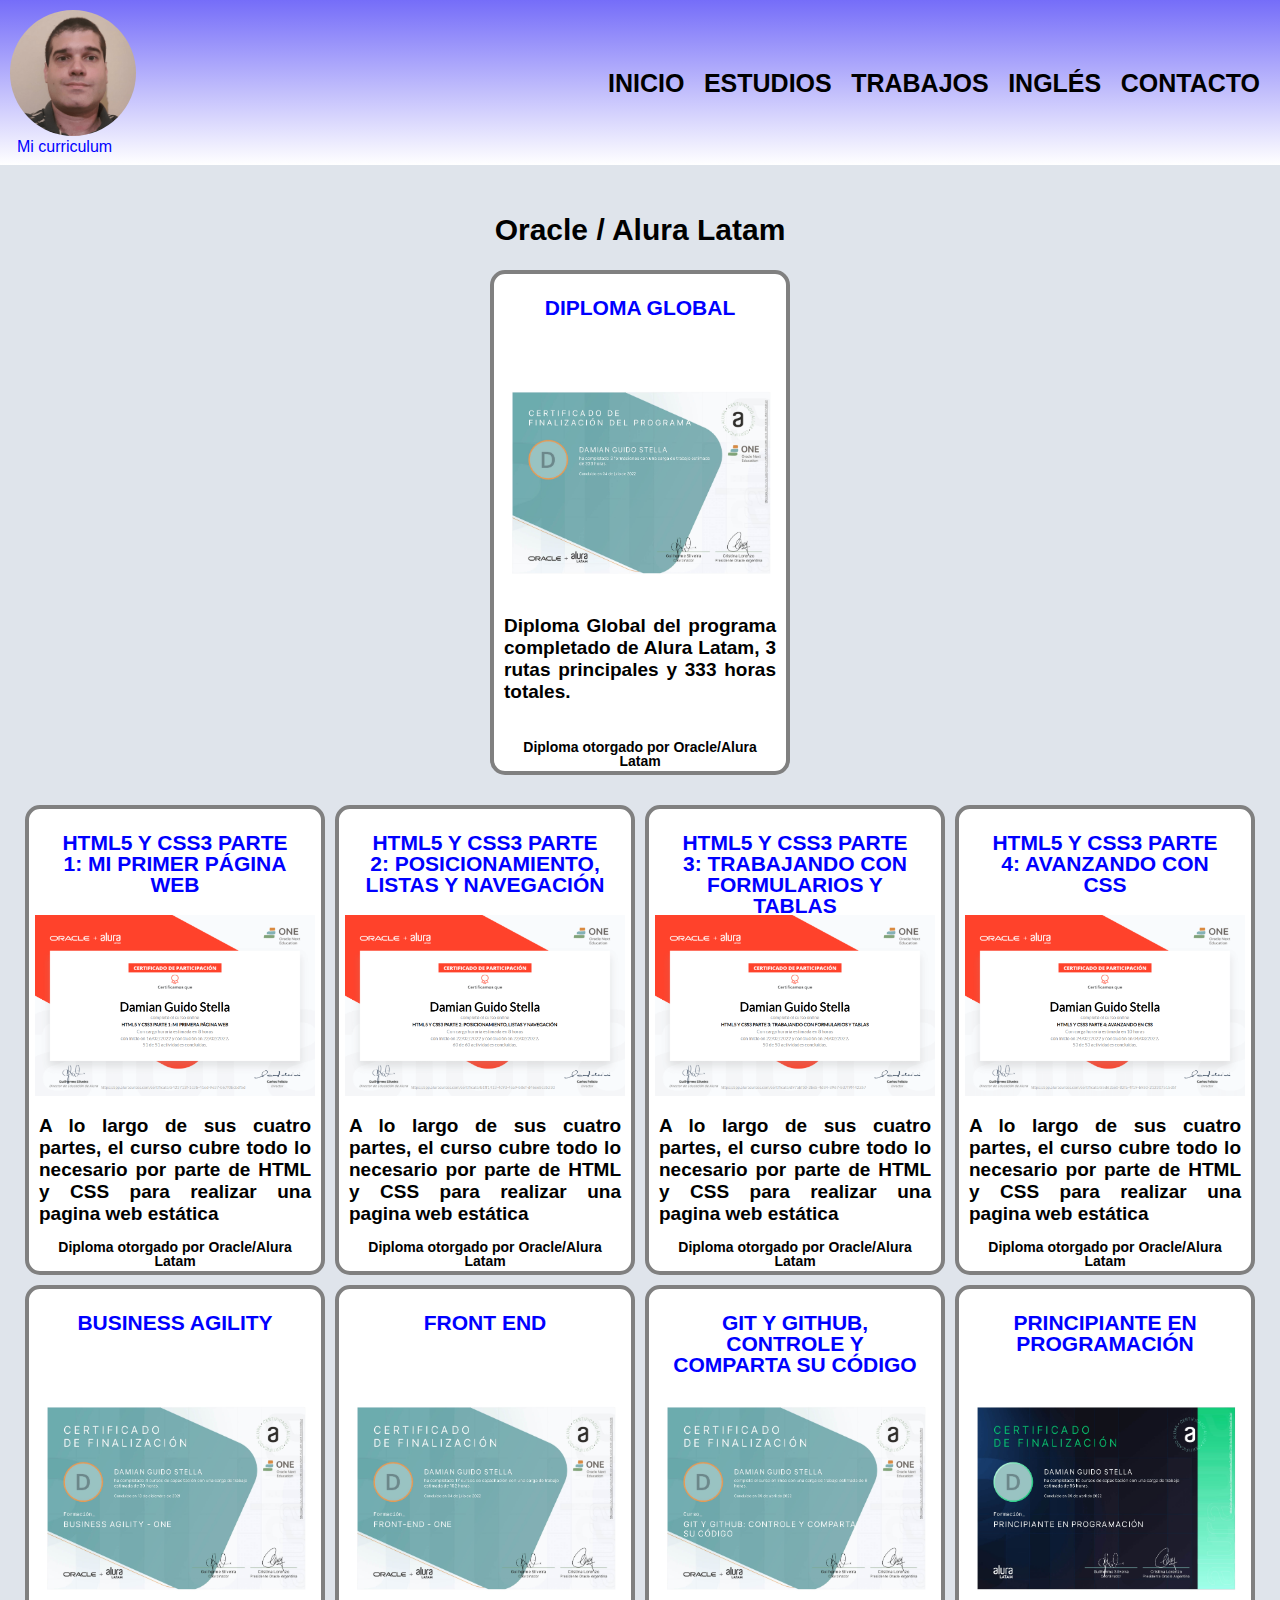
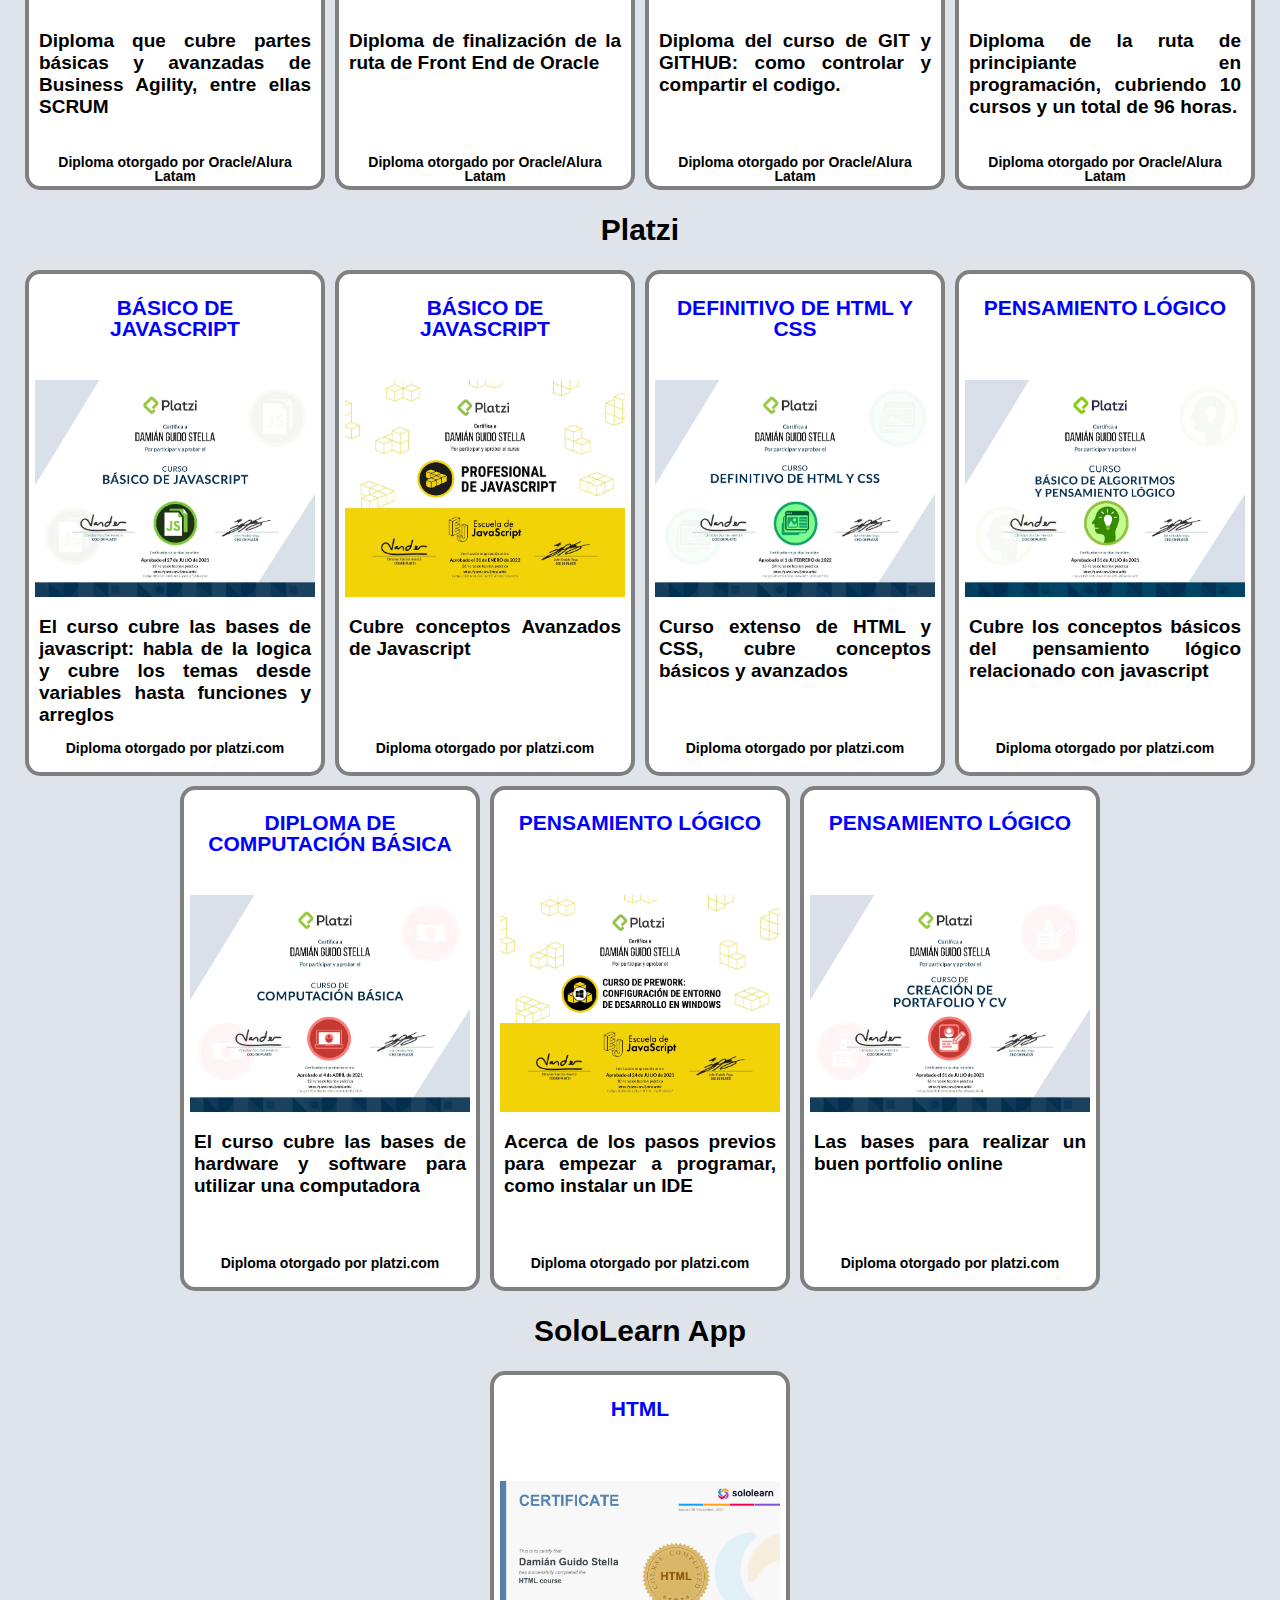
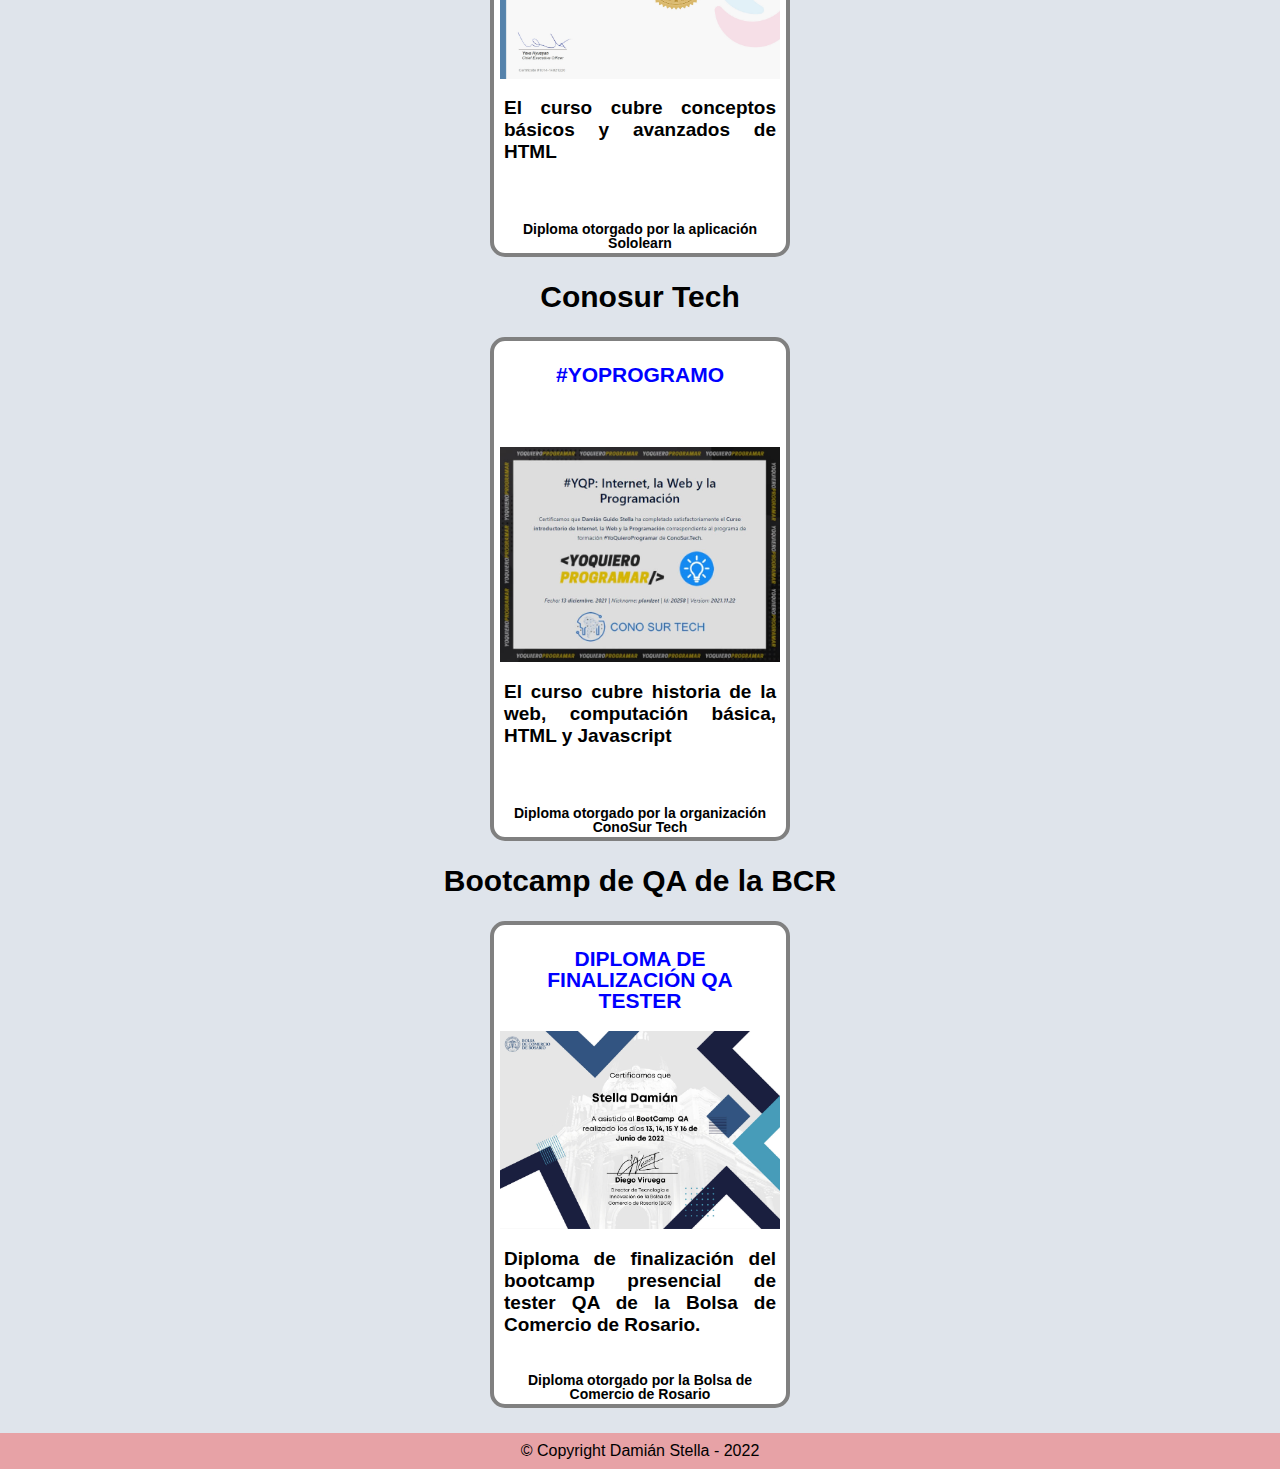
==== commit af991844: "Update certificados" ====
--- a/certificados.html
+++ b/certificados.html
@@ -35,251 +35,371 @@
 
             <section class="containercertificados" >
             
-            <div class="card">
-                <a href="Imagenes Certificados/HTML5 y CSS3 parte1.png">
-                    <div>
-                        <h2 class="card-titulo">HTML5 y CSS3 parte 1: Mi primer página web</h2>
-                    </div>
-                    <div class="card-image">
-                        <img src="Imagenes Certificados/HTML5 y CSS3 parte1.png" alt="Diploma de la parte 1 de HTML y CSS">
-                    </div>
-                    <div>
-                        <p class="descripcion">A lo largo de sus cuatro partes, el curso cubre todo lo necesario por parte de HTML y CSS para realizar una pagina web estática</p>
-                    </div>
-                    <div>
-                        <p class="origen">Diploma otorgado por Oracle/Alura Latam</p>
-                    </div>
-            </div>
-            </a>
-
-
-            <div class="card">
-                    <a href="Imagenes Certificados/HTML5 y CSS3 parte2.png">
-                        <div>
-                            <h2 class="card-titulo">HTML5 y CSS3 parte 2: Posicionamiento, listas y navegación</h2>
-                        </div>
-                        <div class="card-image">
-                            <img src="Imagenes Certificados/HTML5 y CSS3 parte2.png" alt="Diploma de la parte 2: Posicionamiento, listas y navegación">
-                        </div>
-                        <div>
-                            <p class="descripcion">A lo largo de sus cuatro partes, el curso cubre todo lo necesario por parte de HTML y CSS para realizar una pagina web estática</p>
+                <div class="card">
+                    <a href="Imagenes Certificados/Programa.jpg">
+                        <div>
+                            <h2 class="card-titulo">Diploma Global</h2>
+                        </div>
+                        <div class="card-image">
+                            <img src="Imagenes Certificados/Programa.jpg" alt="Certificado global">
+                        </div>
+                        <div>
+                            <p class="descripcion">Diploma Global del  programa completado de Alura Latam, 3 rutas principales y 333 horas totales.</p>
                         </div>
                         <div>
                             <p class="origen">Diploma otorgado por Oracle/Alura Latam</p>
-                        </div>
-            </div>
-            </a>
-
-
-            <div class="card">
-                        <a href="Imagenes Certificados/HTML5 y CSS3 parte3.png">
-                            <div>
-                                <h2 class="card-titulo">HTML5 y CSS3 parte 3: Trabajando con formularios y tablas</h2>
-                            </div>
-                            <div class="card-image">
-                                <img src="Imagenes Certificados/HTML5 y CSS3 parte3.png" alt="Diploma de la parte 3: Trabajando con formularios y tablas">
-                            </div>
-                            <div>
-                                <p class="descripcion">A lo largo de sus cuatro partes, el curso cubre todo lo necesario por parte de HTML y CSS para realizar una pagina web estática</p>
-                            </div>
-                            <div>
-                                <p class="origen">Diploma otorgado por Oracle/Alura Latam</p>
-                            </div>
-            </div>
-            </a>
-            
-
-            <div class="card">
-                <a href="Imagenes Certificados/HTML5 y CSS3 parte4.png">
-                    <div>
-                        <h2 class="card-titulo">HTML5 y CSS3 parte 4: Avanzando con CSS</h2>
-                    </div>
-                    <div class="card-image">
-                        <img src="Imagenes Certificados/HTML5 y CSS3 parte4.png" alt="Diploma de la parte 4: Avanzando en CSS">
-                    </div>
-                    <div>
-                        <p class="descripcion">A lo largo de sus cuatro partes, el curso cubre todo lo necesario por parte de HTML y CSS para realizar una pagina web estática</p>
-                    </div>
-                    <div>
-                        <p class="origen">Diploma otorgado por Oracle/Alura Latam</p>
-                    </div>
-            </div>
-            </a>
-
-
-            </section>
-
-            <h2 class="titulocertificados">Platzi</h2>
-
-            <section class="containercertificados" >
-            
-            <div class="card">
-                <a href="Imagenes Certificados/diploma-basico-javascript.jpg">
-                    <div>
-                        <h2 class="card-titulo">Básico de javascript</h2>
-                    </div>
-                    <div class="card-image">
-                        <img src="Imagenes Certificados/diploma-basico-javascript.jpg" alt="Diploma de javascript basico">
-                    </div>
-                    <div>
-                        <p class="descripcion">El curso cubre las bases de javascript: habla de la logica y cubre los temas desde variables hasta funciones y arreglos</p>
-                    </div>
-                    <div>
-                        <p class="origen">Diploma otorgado por platzi.com</p>
-                    </div>
-            </div>
-            </a>
-
-            <div class="card">
-                    <a href="Imagenes Certificados/diploma-javascript.jpg">
-                        <div>
-                            <h2 class="card-titulo">Básico de javascript</h2>
-                        </div>
-                        <div class="card-image">
-                            <img src="Imagenes Certificados/diploma-javascript.jpg" alt="Diploma de javascript profesional">
-                        </div>
-                        <div>
-                            <p class="descripcion">Cubre conceptos Avanzados de Javascript</p>
-                        </div>
-                        <div>
-                            <p class="origen">Diploma otorgado por platzi.com</p>
-                        </div>
-            </div>
-            </a>
-
-            <div class="card">
-                        <a href="Imagenes Certificados/diploma-html-css.jpg">
-                            <div>
-                                <h2 class="card-titulo">Definitivo de HTML y CSS</h2>
-                            </div>
-                            <div class="card-image">
-                                <img src="Imagenes Certificados/diploma-html-css.jpg" alt="Diploma definitivo de HTML y CSS">
-                            </div>
-                            <div>
-                                <p class="descripcion">Curso extenso de HTML y CSS, cubre conceptos básicos y avanzados</p>
-                            </div>
-                            <div>
-                                <p class="origen">Diploma otorgado por platzi.com</p>
-                            </div>
-            </div>
-            </a>  
-
-            <div class="card">
-            <a href="Imagenes Certificados/diploma-pensamiento-logico.jpg">
-                    <div>
-                        <h2 class="card-titulo">Pensamiento lógico</h2>
-                    </div>
-                    <div class="card-image">
-                        <img src="Imagenes Certificados/diploma-pensamiento-logico.jpg" alt="Certificado de pensamiento lógico">
-                    </div>
-                    <div>
-                        <p class="descripcion">Cubre los conceptos básicos del pensamiento lógico relacionado con javascript</p>
-                    </div>
-                    <div>
-                        <p class="origen">Diploma otorgado por platzi.com</p>
-                    </div>
-            </div>
-            </a>
-
-            <div class="card">
-            <a href="Imagenes Certificados/diploma-computacion-basica.jpg">
-                        <div>
-                            <h2 class="card-titulo">Diploma de computación básica</h2>
-                        </div>
-                        <div class="card-image">
-                            <img src="Imagenes Certificados/diploma-computacion-basica.jpg" alt="Diploma de computación básica">
-                        </div>
-                        <div>
-                            <p class="descripcion">El curso cubre las bases de hardware y software para utilizar una computadora</p>
-                        </div>
-                        <div>
-                            <p class="origen">Diploma otorgado por platzi.com</p>
-                        </div>
-            </div>
-            </a>
-
-            <div class="card">
-                <a href="Imagenes Certificados/diploma-prework-windows.jpg">
-                        <div>
-                            <h2 class="card-titulo">Pensamiento lógico</h2>
-                        </div>
-                        <div class="card-image">
-                            <img src="Imagenes Certificados/diploma-prework-windows.jpg" alt="Diploma de prework en windows">
-                        </div>
-                        <div>
-                            <p class="descripcion">Acerca de los pasos previos para empezar a programar, como instalar un IDE</p>
-                        </div>
-                        <div>
-                            <p class="origen">Diploma otorgado por platzi.com</p>
-                        </div>
-            </div>
-            </a>
-
-            <div class="card">
-                    <a href="Imagenes Certificados/diploma-portafolios.jpg">
-                            <div>
-                                <h2 class="card-titulo">Pensamiento lógico</h2>
-                            </div>
-                            <div class="card-image">
-                                <img src="Imagenes Certificados/diploma-portafolios.jpg" alt="Diploma de creacion de portfolios">
-                            </div>
-                            <div>
-                                <p class="descripcion">Las bases para realizar un buen portfolio online</p>
-                            </div>
-                            <div>
-                                <p class="origen">Diploma otorgado por platzi.com</p>
-                            </div>
-            </div>
-            </a>
-
-            </section>
-
-            <h2 class="titulocertificados">SoloLearn App</h2>
-
-            <section class="containercertificados" >
-            
-                <div class="card">
-                    <a href="Imagenes Certificados/SoloLearn Html.jpeg">
-                        <div>
-                            <h2 class="card-titulo">HTML</h2>
-                        </div>
-                        <div class="card-image">
-                            <img src="Imagenes Certificados/SoloLearn Html.jpeg" alt="Certificado de Html de SoloLearn">
-                        </div>
-                        <div>
-                            <p class="descripcion">El curso cubre conceptos básicos y avanzados de HTML</p>
-                        </div>
-                        <div>
-                            <p class="origen">Diploma otorgado por la aplicación Sololearn</p>
                         </div>
                 </div>
                 </a>
     
             </section>
 
-            <h2 class="titulocertificados">Conosur Tech</h2>
+            <h2 class="titulocertificados"> </h2>
+
+            <section class="containercertificados" >
+            
+            <div class="card">
+                <a href="Imagenes Certificados/HTML5 y CSS3 parte1.png">
+                    <div>
+                        <h2 class="card-titulo">HTML5 y CSS3 parte 1: Mi primer página web</h2>
+                    </div>
+                    <div class="card-image">
+                        <img src="Imagenes Certificados/HTML5 y CSS3 parte1.png" alt="Diploma de la parte 1 de HTML y CSS">
+                    </div>
+                    <div>
+                        <p class="descripcion">A lo largo de sus cuatro partes, el curso cubre todo lo necesario por parte de HTML y CSS para realizar una pagina web estática</p>
+                    </div>
+                    <div>
+                        <p class="origen">Diploma otorgado por Oracle/Alura Latam</p>
+                    </div>
+            </div>
+            </a>
+
+
+            <div class="card">
+                    <a href="Imagenes Certificados/HTML5 y CSS3 parte2.png">
+                        <div>
+                            <h2 class="card-titulo">HTML5 y CSS3 parte 2: Posicionamiento, listas y navegación</h2>
+                        </div>
+                        <div class="card-image">
+                            <img src="Imagenes Certificados/HTML5 y CSS3 parte2.png" alt="Diploma de la parte 2: Posicionamiento, listas y navegación">
+                        </div>
+                        <div>
+                            <p class="descripcion">A lo largo de sus cuatro partes, el curso cubre todo lo necesario por parte de HTML y CSS para realizar una pagina web estática</p>
+                        </div>
+                        <div>
+                            <p class="origen">Diploma otorgado por Oracle/Alura Latam</p>
+                        </div>
+            </div>
+            </a>
+
+
+            <div class="card">
+                        <a href="Imagenes Certificados/HTML5 y CSS3 parte3.png">
+                            <div>
+                                <h2 class="card-titulo">HTML5 y CSS3 parte 3: Trabajando con formularios y tablas</h2>
+                            </div>
+                            <div class="card-image">
+                                <img src="Imagenes Certificados/HTML5 y CSS3 parte3.png" alt="Diploma de la parte 3: Trabajando con formularios y tablas">
+                            </div>
+                            <div>
+                                <p class="descripcion">A lo largo de sus cuatro partes, el curso cubre todo lo necesario por parte de HTML y CSS para realizar una pagina web estática</p>
+                            </div>
+                            <div>
+                                <p class="origen">Diploma otorgado por Oracle/Alura Latam</p>
+                            </div>
+            </div>
+            </a>
+            
+
+            <div class="card">
+                <a href="Imagenes Certificados/HTML5 y CSS3 parte4.png">
+                    <div>
+                        <h2 class="card-titulo">HTML5 y CSS3 parte 4: Avanzando con CSS</h2>
+                    </div>
+                    <div class="card-image">
+                        <img src="Imagenes Certificados/HTML5 y CSS3 parte4.png" alt="Diploma de la parte 4: Avanzando en CSS">
+                    </div>
+                    <div>
+                        <p class="descripcion">A lo largo de sus cuatro partes, el curso cubre todo lo necesario por parte de HTML y CSS para realizar una pagina web estática</p>
+                    </div>
+                    <div>
+                        <p class="origen">Diploma otorgado por Oracle/Alura Latam</p>
+                    </div>
+            </div>
+            </a>
+
+            <div class="card">
+                <a href="Imagenes Certificados/BUSINESS AGILITY - ONE.jpg">
+                    <div>
+                        <h2 class="card-titulo">BUSINESS AGILITY</h2>
+                    </div>
+                    <div class="card-image">
+                        <img src="Imagenes Certificados/BUSINESS AGILITY - ONE.jpg" alt="Diploma de Business Agility del programa ONE">
+                    </div>
+                    <div>
+                        <p class="descripcion">Diploma que cubre partes básicas y avanzadas de Business Agility, entre ellas SCRUM</p>
+                    </div>
+                    <div>
+                        <p class="origen">Diploma otorgado por Oracle/Alura Latam</p>
+                    </div>
+            </div>
+            </a>
+
+            <div class="card">
+                <a href="Imagenes Certificados/FRONT-END - ONE.jpg">
+                    <div>
+                        <h2 class="card-titulo">FRONT END</h2>
+                    </div>
+                    <div class="card-image">
+                        <img src="Imagenes Certificados/FRONT-END - ONE.jpg" alt="Diploma de Front End del programa ONE">
+                    </div>
+                    <div>
+                        <p class="descripcion">Diploma de finalización de la ruta de Front End de Oracle</p>
+                    </div>
+                    <div>
+                        <p class="origen">Diploma otorgado por Oracle/Alura Latam</p>
+                    </div>
+            </div>
+            </a>
+
+            <div class="card">
+                <a href="Imagenes Certificados/Git y GitHub_ Controle y comparta su código.jpg">
+                    <div>
+                        <h2 class="card-titulo">Git y GitHub, Controle y comparta su código</h2>
+                    </div>
+                    <div class="card-image">
+                        <img src="Imagenes Certificados/Git y GitHub_ Controle y comparta su código.jpg" alt="Diploma del curso de git y github">
+                    </div>
+                    <div>
+                        <p class="descripcion">Diploma del curso de GIT y GITHUB: como controlar y compartir el codigo.</p>
+                    </div>
+                    <div>
+                        <p class="origen">Diploma otorgado por Oracle/Alura Latam</p>
+                    </div>
+            </div>
+            </a>
+
+
+            <div class="card">
+                <a href="Imagenes Certificados/PRINCIPIANTE EN PROGRAMACIÓN.jpg">
+                    <div>
+                        <h2 class="card-titulo">PRINCIPIANTE EN PROGRAMACIÓN</h2>
+                    </div>
+                    <div class="card-image">
+                        <img src="Imagenes Certificados/PRINCIPIANTE EN PROGRAMACIÓN.jpg" alt="Principiante en programación">
+                    </div>
+                    <div>
+                        <p class="descripcion">Diploma de la ruta de principiante en programación, cubriendo  10 cursos y un total de 96 horas.</p>
+                    </div>
+                    <div>
+                        <p class="origen">Diploma otorgado por Oracle/Alura Latam</p>
+                    </div>
+            </div>
+            </a>
+
+
+
+            </section>
+
+            <h2 class="titulocertificados">Platzi</h2>
+
+            <section class="containercertificados" >
+            
+            <div class="card">
+                <a href="Imagenes Certificados/diploma-basico-javascript.jpg">
+                    <div>
+                        <h2 class="card-titulo">Básico de javascript</h2>
+                    </div>
+                    <div class="card-image">
+                        <img src="Imagenes Certificados/diploma-basico-javascript.jpg" alt="Diploma de javascript basico">
+                    </div>
+                    <div>
+                        <p class="descripcion">El curso cubre las bases de javascript: habla de la logica y cubre los temas desde variables hasta funciones y arreglos</p>
+                    </div>
+                    <div>
+                        <p class="origen">Diploma otorgado por platzi.com</p>
+                    </div>
+            </div>
+            </a>
+
+            <div class="card">
+                    <a href="Imagenes Certificados/diploma-javascript.jpg">
+                        <div>
+                            <h2 class="card-titulo">Básico de javascript</h2>
+                        </div>
+                        <div class="card-image">
+                            <img src="Imagenes Certificados/diploma-javascript.jpg" alt="Diploma de javascript profesional">
+                        </div>
+                        <div>
+                            <p class="descripcion">Cubre conceptos Avanzados de Javascript</p>
+                        </div>
+                        <div>
+                            <p class="origen">Diploma otorgado por platzi.com</p>
+                        </div>
+            </div>
+            </a>
+
+            <div class="card">
+                        <a href="Imagenes Certificados/diploma-html-css.jpg">
+                            <div>
+                                <h2 class="card-titulo">Definitivo de HTML y CSS</h2>
+                            </div>
+                            <div class="card-image">
+                                <img src="Imagenes Certificados/diploma-html-css.jpg" alt="Diploma definitivo de HTML y CSS">
+                            </div>
+                            <div>
+                                <p class="descripcion">Curso extenso de HTML y CSS, cubre conceptos básicos y avanzados</p>
+                            </div>
+                            <div>
+                                <p class="origen">Diploma otorgado por platzi.com</p>
+                            </div>
+            </div>
+            </a>  
+
+            <div class="card">
+            <a href="Imagenes Certificados/diploma-pensamiento-logico.jpg">
+                    <div>
+                        <h2 class="card-titulo">Pensamiento lógico</h2>
+                    </div>
+                    <div class="card-image">
+                        <img src="Imagenes Certificados/diploma-pensamiento-logico.jpg" alt="Certificado de pensamiento lógico">
+                    </div>
+                    <div>
+                        <p class="descripcion">Cubre los conceptos básicos del pensamiento lógico relacionado con javascript</p>
+                    </div>
+                    <div>
+                        <p class="origen">Diploma otorgado por platzi.com</p>
+                    </div>
+            </div>
+            </a>
+
+            <div class="card">
+            <a href="Imagenes Certificados/diploma-computacion-basica.jpg">
+                        <div>
+                            <h2 class="card-titulo">Diploma de computación básica</h2>
+                        </div>
+                        <div class="card-image">
+                            <img src="Imagenes Certificados/diploma-computacion-basica.jpg" alt="Diploma de computación básica">
+                        </div>
+                        <div>
+                            <p class="descripcion">El curso cubre las bases de hardware y software para utilizar una computadora</p>
+                        </div>
+                        <div>
+                            <p class="origen">Diploma otorgado por platzi.com</p>
+                        </div>
+            </div>
+            </a>
+
+            <div class="card">
+                <a href="Imagenes Certificados/diploma-prework-windows.jpg">
+                        <div>
+                            <h2 class="card-titulo">Pensamiento lógico</h2>
+                        </div>
+                        <div class="card-image">
+                            <img src="Imagenes Certificados/diploma-prework-windows.jpg" alt="Diploma de prework en windows">
+                        </div>
+                        <div>
+                            <p class="descripcion">Acerca de los pasos previos para empezar a programar, como instalar un IDE</p>
+                        </div>
+                        <div>
+                            <p class="origen">Diploma otorgado por platzi.com</p>
+                        </div>
+            </div>
+            </a>
+
+            <div class="card">
+                    <a href="Imagenes Certificados/diploma-portafolios.jpg">
+                            <div>
+                                <h2 class="card-titulo">Pensamiento lógico</h2>
+                            </div>
+                            <div class="card-image">
+                                <img src="Imagenes Certificados/diploma-portafolios.jpg" alt="Diploma de creacion de portfolios">
+                            </div>
+                            <div>
+                                <p class="descripcion">Las bases para realizar un buen portfolio online</p>
+                            </div>
+                            <div>
+                                <p class="origen">Diploma otorgado por platzi.com</p>
+                            </div>
+            </div>
+            </a>
+
+            </section>
+
+            <h2 class="titulocertificados">SoloLearn App</h2>
 
             <section class="containercertificados" >
             
                 <div class="card">
-                    <a href="Imagenes Certificados/Certificado_ConoSur.jpg">
-                        <div>
-                            <h2 class="card-titulo">#YoProgramo</h2>
-                        </div>
-                        <div class="card-image">
-                            <img src="Imagenes Certificados/Certificado_ConoSur.jpg" alt="Certificado del Conosur">
-                        </div>
-                        <div>
-                            <p class="descripcion">El curso cubre historia de la web, computación básica, HTML y Javascript</p>
-                        </div>
-                        <div>
-                            <p class="origen">Diploma otorgado por la organización ConoSur Tech</p>
+                    <a href="Imagenes Certificados/SoloLearn Html.jpeg">
+                        <div>
+                            <h2 class="card-titulo">HTML</h2>
+                        </div>
+                        <div class="card-image">
+                            <img src="Imagenes Certificados/SoloLearn Html.jpeg" alt="Certificado de Html de SoloLearn">
+                        </div>
+                        <div>
+                            <p class="descripcion">El curso cubre conceptos básicos y avanzados de HTML</p>
+                        </div>
+                        <div>
+                            <p class="origen">Diploma otorgado por la aplicación Sololearn</p>
                         </div>
                 </div>
                 </a>
     
             </section>
 
+            <h2 class="titulocertificados">Conosur Tech</h2>
+
+            <section class="containercertificados" >
+            
+                <div class="card">
+                    <a href="Imagenes Certificados/Certificado_ConoSur.jpg">
+                        <div>
+                            <h2 class="card-titulo">#YoProgramo</h2>
+                        </div>
+                        <div class="card-image">
+                            <img src="Imagenes Certificados/Certificado_ConoSur.jpg" alt="Certificado del Conosur">
+                        </div>
+                        <div>
+                            <p class="descripcion">El curso cubre historia de la web, computación básica, HTML y Javascript</p>
+                        </div>
+                        <div>
+                            <p class="origen">Diploma otorgado por la organización ConoSur Tech</p>
+                        </div>
+                </div>
+                </a>
+    
+            </section>
+
+
+            <h2 class="titulocertificados">Bootcamp de QA de la BCR</h2>
+
+            <section class="containercertificados" >
+            
+                <div class="card">
+                    <a href="Imagenes Certificados/Diploma BootCamp QA- Stella Damián.jpg">
+                        <div>
+                            <h2 class="card-titulo">Diploma de finalización QA tester</h2>
+                        </div>
+                        <div class="card-image">
+                            <img src="Imagenes Certificados/Diploma BootCamp QA- Stella Damián.jpg" alt="Certificado global">
+                        </div>
+                        <div>
+                            <p class="descripcion">Diploma de finalización del bootcamp presencial de tester QA de la Bolsa de Comercio de Rosario.</p>
+                        </div>
+                        <div>
+                            <p class="origen">Diploma otorgado por la Bolsa de Comercio de Rosario</p>
+                        </div>
+                </div>
+                </a>
+    
+            </section>
+
+
+
+
         </main>
 
 
@@ -289,4 +409,4 @@
         </footer>
         <script src="script.js"></script>
     </body>
-</html>+</html>
--- a/style.css
+++ b/style.css
@@ -6,7 +6,7 @@
 .foto_main{
     width: 10%;
     position: relative;
- 
+    border-radius: 50%;
 }
 
 .fotosubmenu{
